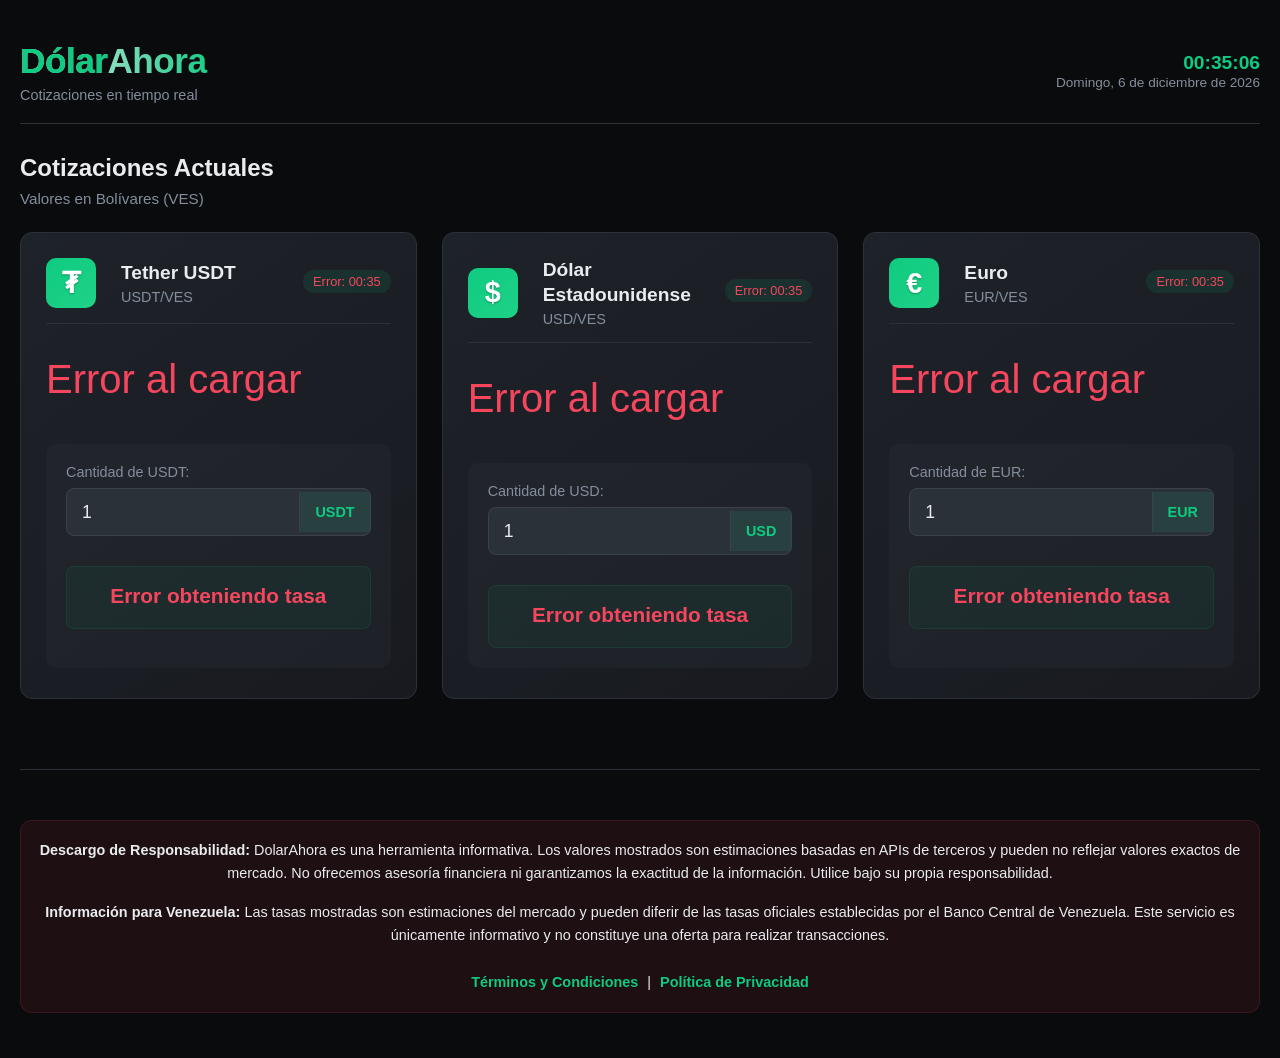
==== index.html @ 1f5fb0c5 "Primer commit" ====
<!DOCTYPE html>
<html lang="es">
<head>
    <meta charset="UTF-8">
    <meta name="viewport" content="width=device-width, initial-scale=1.0">

    <link rel="icon" type="image/x-icon" href="logo.svg">
    <script src="script.js" defer></script>
    <link rel="stylesheet" href="style.css">
    <title>Cotización del Dólar - Euro - USDT</title>
</head>
<body onload="inicializarCotizaciones();">
    <div class="contenedorPrincipal">
        <!-- Encabezado -->
        <header class="encabezadoPrincipal">
            <div class="logo">
                <h1><span class="resaltadoVerde">Dólar</span>Ahora</h1>
                <p class="subtitulo">Cotizaciones en tiempo real</p>
            </div>
            <div class="indicadoresSuperior">
                <div class="indicadorTiempo">
                    <span id="horaActual"></span>
                    <span id="fechaActual"></span>
                </div>
            </div>
        </header>

        <!-- Sección principal -->
        <main class="contenidoPrincipal">
            <section class="seccionCotizaciones">
                <h2 class="tituloSeccion">Cotizaciones Actuales</h2>
                <p class="descripcionSeccion">Valores en Bolívares (VES)</p>
                
                <div class="contenedorTarjetas">
                    <!-- Tarjeta USDT -->
                    <article class="tarjetaMoneda" id="tarjetaUSDT">
                        <div class="encabezadoTarjeta">
                            <div class="contenedorSimbolo">
                                <span class="simboloMoneda">₮</span>
                            </div>
                            <div class="infoMoneda">
                                <h3 class="nombreMoneda">Tether USDT</h3>
                                <p class="codigoMoneda">USDT/VES</p>
                            </div>
                            <div class="estadoActualizacion">
                                <span class="etiquetaActualizado" id="estadoUSDT">Cargando...</span>
                            </div>
                        </div>
                        
                        <div class="cuerpoTarjeta">
                            <div class="valorPrincipal" id="valorUSDT">
                                <span class="textoCarga">Cargando...</span>
                            </div>
                            
                            <!-- Calculadora para USDT -->
                            <div class="calculadoraMoneda">
                                <div class="contenedorInputCalculadora">
                                    <label for="inputUSDT" class="etiquetaCalculadora">Cantidad de USDT:</label>
                                    <div class="grupoInput">
                                        <input type="text" 
                                               id="inputUSDT" 
                                               class="inputCalculadora" 
                                               value="1">
                                        <span class="monedaInput">USDT</span>
                                    </div>
                                </div>
                                
                                <div class="resultadoCalculadora">
                                    <span class="textoResultado" id="resultadoUSDT">Ingrese un valor</span>
                                </div>
                            </div>
                        </div>
                    </article>

                    <!-- Tarjeta Dólar -->
                    <article class="tarjetaMoneda" id="tarjetaDolar">
                        <div class="encabezadoTarjeta">
                            <div class="contenedorSimbolo">
                                <span class="simboloMoneda">$</span>
                            </div>
                            <div class="infoMoneda">
                                <h3 class="nombreMoneda">Dólar Estadounidense</h3>
                                <p class="codigoMoneda">USD/VES</p>
                            </div>
                            <div class="estadoActualizacion">
                                <span class="etiquetaActualizado" id="estadoDolar">Cargando...</span>
                            </div>
                        </div>
                        
                        <div class="cuerpoTarjeta">
                            <div class="valorPrincipal" id="valorDolar">
                                <span class="textoCarga">Cargando...</span>
                            </div>
                            
                            <!-- Calculadora para Dólar -->
                            <div class="calculadoraMoneda">
                                <div class="contenedorInputCalculadora">
                                    <label for="inputDolar" class="etiquetaCalculadora">Cantidad de USD:</label>
                                    <div class="grupoInput">
                                        <input type="text" 
                                               id="inputDolar" 
                                               class="inputCalculadora" 
                                               value="1">
                                        <span class="monedaInput">USD</span>
                                    </div>
                                </div>
                                
                                <div class="resultadoCalculadora">
                                    <span class="textoResultado" id="resultadoDolar">Ingrese un valor</span>
                                </div>
                            </div>
                        </div>
                    </article>

                    <!-- Tarjeta Euro -->
                    <article class="tarjetaMoneda" id="tarjetaEuro">
                        <div class="encabezadoTarjeta">
                            <div class="contenedorSimbolo">
                                <span class="simboloMoneda">€</span>
                            </div>
                            <div class="infoMoneda">
                                <h3 class="nombreMoneda">Euro</h3>
                                <p class="codigoMoneda">EUR/VES</p>
                            </div>
                            <div class="estadoActualizacion">
                                <span class="etiquetaActualizado" id="estadoEuro">Cargando...</span>
                            </div>
                        </div>
                        
                        <div class="cuerpoTarjeta">
                            <div class="valorPrincipal" id="valorEuro">
                                <span class="textoCarga">Cargando...</span>
                            </div>
                            
                            <!-- Calculadora para Euro -->
                            <div class="calculadoraMoneda">
                                <div class="contenedorInputCalculadora">
                                    <label for="inputEuro" class="etiquetaCalculadora">Cantidad de EUR:</label>
                                    <div class="grupoInput">
                                        <input type="text" 
                                               id="inputEuro" 
                                               class="inputCalculadora" 
                                               value="1">
                                        <span class="monedaInput">EUR</span>
                                    </div>
                                </div>
                                
                                <div class="resultadoCalculadora">
                                    <span class="textoResultado" id="resultadoEuro">Ingrese un valor</span>
                                </div>
                            </div>
                        </div>
                    </article>
                </div>
            </section>
        </main>

        <!-- Pie de página -->
        <footer class="piePagina">
            <div class="aviso-legal">
                <p class="texto-aviso">
                    <strong>Descargo de Responsabilidad:</strong> DolarAhora es una herramienta informativa. Los valores mostrados son estimaciones basadas en APIs de terceros y pueden no reflejar valores exactos de mercado. No ofrecemos asesoría financiera ni garantizamos la exactitud de la información. Utilice bajo su propia responsabilidad.
                </p>
                <br>
                <p class="texto-aviso"><strong>Información para Venezuela:</strong> Las tasas mostradas son estimaciones del mercado y pueden diferir de las tasas oficiales establecidas por el Banco Central de Venezuela. Este servicio es únicamente informativo y no constituye una oferta para realizar transacciones.
                <br><br>
                <a href="terminos.html">Términos y Condiciones</a> | 
                <a href="privacidad.html">Política de Privacidad</a></p>
            </div>
        </footer>
    </div>
</body>
</html>
---- style.css ----
/* =================== RESET Y CONFIGURACIÓN BASE =================== */ 
* {
    margin: 0;
    padding: 0;
    box-sizing: border-box;
    font-family: 'Inter', -apple-system, BlinkMacSystemFont, 'Segoe UI', Roboto, Oxygen, Ubuntu, sans-serif;
}

body {
    background-color: #0A0B0D;
    color: #EAECEF;
    min-height: 100vh;
    overflow-x: hidden;
}

.contenedorPrincipal {
    max-width: 1400px;
    margin: 0 auto;
    padding: 20px;
    min-height: 100vh;
    display: flex;
    flex-direction: column;
}

/* =================== CONTENEDORES LEGALES =================== */
.contenedor-legal {
    max-width: 900px;
    margin: 0 auto;
    padding: clamp(30px, 5vw, 40px) clamp(20px, 3vw, 30px);
    display: flex;
    flex-direction: column;
    min-height: 100vh;
}

/* =================== ENCABEZADO =================== */
.encabezadoPrincipal {
    display: flex;
    justify-content: space-between;
    align-items: center;
    padding: 20px 0;
    margin-bottom: 30px;
    border-bottom: 1px solid #2B3139;
    flex-wrap: wrap;
    gap: 15px;
}

.logo {
    min-width: 200px;
}

.logo h1 {
    font-size: clamp(1.8rem, 4vw, 2.2rem);
    font-weight: 700;
    background: linear-gradient(90deg, #EAECEF, #0ECB81);
    -webkit-background-clip: text;
    background-clip: text;
    color: transparent;
    letter-spacing: -0.5px;
    line-height: 1.2;
}

.resaltadoVerde {
    color: #0ECB81 !important;
}

.subtitulo {
    color: #848E9C;
    font-size: clamp(0.8rem, 2vw, 0.9rem);
    margin-top: 5px;
}

.encabezado-legal {
    text-align: center;
    margin-bottom: clamp(40px, 6vw, 50px);
    padding-bottom: 25px;
    border-bottom: 1px solid #2B3139;
}

.encabezado-legal h1 {
    font-size: clamp(2rem, 5vw, 2.8rem);
    font-weight: 700;
    background: linear-gradient(90deg, #EAECEF, #0ECB81);
    -webkit-background-clip: text;
    background-clip: text;
    color: transparent;
    margin-bottom: 15px;
    letter-spacing: -0.5px;
    line-height: 1.2;
}

.subtitulo-legal {
    color: #848E9C;
    font-size: clamp(0.95rem, 2vw, 1.1rem);
    font-weight: 400;
}

.indicadoresSuperior {
    display: flex;
    align-items: center;
    gap: 20px;
    flex-shrink: 0;
}

.indicadorTiempo {
    display: flex;
    flex-direction: column;
    align-items: flex-end;
    font-size: clamp(0.8rem, 2vw, 0.9rem);
    min-width: 150px;
}

#horaActual {
    font-size: clamp(1rem, 3vw, 1.2rem);
    font-weight: 600;
    color: #0ECB81;
    white-space: nowrap;
}

#fechaActual {
    color: #848E9C;
    font-size: clamp(0.75rem, 2vw, 0.85rem);
    text-align: right;
    line-height: 1.3;
}

/* =================== SECCIÓN PRINCIPAL =================== */
.contenidoPrincipal {
    margin-bottom: 40px;
    flex: 1;
}

.tituloSeccion {
    font-size: clamp(1.3rem, 4vw, 1.5rem);
    font-weight: 600;
    margin-bottom: 8px;
    color: #EAECEF;
}

.descripcionSeccion {
    color: #848E9C;
    font-size: clamp(0.85rem, 2vw, 0.95rem);
    margin-bottom: 25px;
}

/* =================== SECCIONES LEGALES =================== */
.seccion-legal {
    background: linear-gradient(145deg, #1E2329, #181A20);
    border: 1px solid #2B3139;
    border-radius: 12px;
    padding: clamp(25px, 4vw, 32px);
    margin-bottom: clamp(20px, 3vw, 25px);
    transition: all 0.3s ease;
    animation: desvanecerEntrada 0.5s ease-out;
}

.seccion-legal:hover {
    border-color: #3C424A;
    transform: translateY(-3px);
    box-shadow: 0 12px 30px rgba(14, 203, 129, 0.15);
}

.titulo-seccion {
    color: #0ECB81;
    font-size: clamp(1.3rem, 3vw, 1.5rem);
    margin-bottom: clamp(18px, 3vw, 22px);
    font-weight: 600;
    display: flex;
    align-items: center;
    gap: 12px;
}

.titulo-seccion::before {
    content: "•";
    color: #0ECB81;
    font-size: 2.2rem;
    line-height: 1;
}

.contenido-seccion {
    color: #EAECEF;
    font-size: clamp(0.95rem, 2vw, 1.05rem);
}

.contenido-seccion p {
    margin-bottom: clamp(14px, 2vw, 18px);
    line-height: 1.7;
}

.contenido-seccion ul {
    margin-left: 24px;
    margin-bottom: clamp(16px, 2vw, 20px);
}

.contenido-seccion li {
    margin-bottom: clamp(7px, 1vw, 9px);
    line-height: 1.6;
    padding-left: 5px;
}

/* =================== BLOQUES DESTACADOS LEGALES =================== */
.bloque-destacado {
    padding: clamp(18px, 3vw, 22px);
    border-radius: 10px;
    margin: clamp(20px, 3vw, 25px) 0;
    border-left: 4px solid;
    transition: all 0.3s ease;
}

.bloque-destacado:hover {
    transform: translateX(5px);
}

.bloque-advertencia {
    background-color: rgba(246, 70, 93, 0.1);
    border-left-color: #F6465D;
}

.bloque-informativo {
    background-color: rgba(14, 203, 129, 0.1);
    border-left-color: #0ECB81;
}

.bloque-destacado strong {
    display: block;
    margin-bottom: 10px;
    font-size: clamp(1rem, 2vw, 1.1rem);
    color: #EAECEF;
}

/* =================== TARJETAS DE MONEDAS =================== */
.contenedorTarjetas {
    display: grid;
    grid-template-columns: repeat(auto-fill, minmax(min(100%, 380px), 1fr));
    gap: 25px;
}

.tarjetaMoneda {
    background: linear-gradient(145deg, #1E2329, #181A20);
    border-radius: 12px;
    border: 1px solid #2B3139;
    overflow: hidden;
    transition: all 0.3s ease;
    padding: clamp(20px, 4vw, 25px);
    display: flex;
    flex-direction: column;
    min-height: 380px;
}

.tarjetaMoneda:hover {
    border-color: #3C424A;
    transform: translateY(-2px);
    box-shadow: 0 8px 25px rgba(14, 203, 129, 0.1);
}

/* ENCABEZADO DE TARJETA */
.encabezadoTarjeta {
    display: flex;
    align-items: center;
    margin-bottom: 25px;
    padding-bottom: 15px;
    border-bottom: 1px solid #2B3139;
    flex-wrap: wrap;
    gap: 10px;
}

.contenedorSimbolo {
    width: clamp(45px, 10vw, 50px);
    height: clamp(45px, 10vw, 50px);
    min-width: 45px;
    min-height: 45px;
    background: linear-gradient(135deg, #0ECB81, #1FD286);
    border-radius: 10px;
    display: flex;
    align-items: center;
    justify-content: center;
    margin-right: 15px;
    flex-shrink: 0;
}

.simboloMoneda {
    font-size: clamp(1.5rem, 4vw, 1.8rem);
    font-weight: 700;
    color: #FFFFFF;
    font-family: 'Arial', sans-serif;
    text-shadow: 0 1px 2px rgba(0, 0, 0, 0.3);
}

.infoMoneda {
    flex: 1;
    min-width: 150px;
}

.nombreMoneda {
    font-size: clamp(1.1rem, 3vw, 1.2rem);
    font-weight: 600;
    color: #EAECEF;
    margin-bottom: 3px;
    line-height: 1.3;
}

.codigoMoneda {
    font-size: clamp(0.8rem, 2vw, 0.9rem);
    color: #848E9C;
}

.estadoActualizacion {
    margin-left: 10px;
    flex-shrink: 0;
}

.etiquetaActualizado {
    background-color: rgba(14, 203, 129, 0.1);
    color: #0ECB81;
    padding: clamp(3px, 1vw, 4px) clamp(8px, 2vw, 10px);
    border-radius: 20px;
    font-size: clamp(0.75rem, 2vw, 0.8rem);
    font-weight: 500;
    white-space: nowrap;
    display: inline-block;
    max-width: 100%;
    overflow: hidden;
    text-overflow: ellipsis;
}

/* CUERPO DE LA TARJETA */
.cuerpoTarjeta {
    margin-bottom: 5px;
    flex: 1;
    display: flex;
    flex-direction: column;
}

.valorPrincipal {
    font-size: clamp(2rem, 5vw, 2.5rem);
    font-weight: 700;
    color: #EAECEF;
    margin-bottom: 20px;
    min-height: 60px;
    display: flex;
    align-items: center;
    line-height: 1.2;
}

.textoCarga {
    color: #848E9C;
    font-size: clamp(1.3rem, 4vw, 1.5rem);
    font-weight: 400;
}

/* =================== CALCULADORA =================== */
.calculadoraMoneda {
    background-color: rgba(43, 49, 57, 0.3);
    border-radius: 10px;
    padding: clamp(15px, 3vw, 20px);
    margin-top: 15px;
    flex: 1;
    display: flex;
    flex-direction: column;
}

.contenedorInputCalculadora {
    margin-bottom: 15px;
}

.etiquetaCalculadora {
    display: block;
    color: #848E9C;
    font-size: clamp(0.8rem, 2vw, 0.9rem);
    margin-bottom: 8px;
    font-weight: 500;
}

.grupoInput {
    display: flex;
    align-items: center;
    background-color: #2B3139;
    border: 1px solid #3C424A;
    border-radius: 8px;
    overflow: hidden;
    transition: border-color 0.3s ease;
    min-height: 48px;
}

.grupoInput:focus-within {
    border-color: #0ECB81;
}

.inputCalculadora {
    flex: 1;
    background: transparent;
    border: none;
    color: #EAECEF;
    font-size: clamp(1rem, 3vw, 1.1rem);
    font-weight: 500;
    padding: 12px 15px;
    outline: none;
    min-width: 0;
    width: 100%;
}

.inputCalculadora::-webkit-inner-spin-button,
.inputCalculadora::-webkit-outer-spin-button {
    -webkit-appearance: none;
    margin: 0;
}

.monedaInput {
    background-color: rgba(14, 203, 129, 0.1);
    color: #0ECB81;
    padding: clamp(10px, 2vw, 12px) clamp(12px, 2vw, 15px);
    font-size: clamp(0.8rem, 2vw, 0.9rem);
    font-weight: 600;
    border-left: 1px solid #3C424A;
    white-space: nowrap;
    min-width: 50px;
    text-align: center;
    flex-shrink: 0;
}

.resultadoCalculadora {
    margin-top: 15px;
    padding: clamp(12px, 3vw, 15px);
    background-color: rgba(14, 203, 129, 0.05);
    border-radius: 8px;
    border: 1px solid rgba(14, 203, 129, 0.1);
    flex-shrink: 0;
}

.textoResultado {
    font-size: clamp(1.1rem, 4vw, 1.3rem);
    font-weight: 600;
    color: #0ECB81;
    display: block;
    text-align: center;
    line-height: 1.3;
}

.resultadoVerde {
    color: #0ECB81;
    font-weight: 700;
}

/* =================== MEJORAS PARA INPUTS =================== */
.grupoInput:focus-within {
    border-color: #0ECB81;
    box-shadow: 0 0 0 2px rgba(14, 203, 129, 0.2);
}

.inputCalculadora {
    user-select: text;
    -webkit-user-select: text;
    -moz-user-select: text;
    -ms-user-select: text;
}

.inputCalculadora[data-valor-temporal="vacio"] {
    color: #848E9C;
}

.textoError {
    color: #F6465D;
    font-weight: 500;
}

.textoResultado {
    transition: all 0.3s ease;
    min-height: 1.5em;
}

/* =================== BOTONES Y ENLACES LEGALES =================== */
.contenedor-boton {
    text-align: center;
    margin-top: clamp(35px, 5vw, 45px);
    padding-top: 20px;
    border-top: 1px solid #2B3139;
}

.boton-volver {
    display: inline-flex;
    align-items: center;
    gap: clamp(10px, 2vw, 12px);
    background: linear-gradient(135deg, rgba(14, 203, 129, 0.15), rgba(14, 203, 129, 0.1));
    color: #0ECB81;
    padding: clamp(14px, 2vw, 16px) clamp(25px, 4vw, 32px);
    border-radius: 12px;
    text-decoration: none;
    font-weight: 600;
    border: 1px solid rgba(14, 203, 129, 0.25);
    transition: all 0.3s ease;
    font-size: clamp(0.95rem, 2vw, 1.05rem);
    white-space: nowrap;
}

.boton-volver:hover {
    background: linear-gradient(135deg, rgba(14, 203, 129, 0.25), rgba(14, 203, 129, 0.2));
    border-color: rgba(14, 203, 129, 0.4);
    transform: translateY(-3px);
    box-shadow: 0 8px 20px rgba(14, 203, 129, 0.2);
}

/* =================== AVISO LEGAL (FOOTER) =================== */
.aviso-legal {
    background-color: rgba(246, 70, 93, 0.08);
    border: 1px solid rgba(246, 70, 93, 0.15);
    border-radius: 12px;
    padding: clamp(15px, 3vw, 18px);
    margin-top: 25px;
    font-size: 0.9rem;
    transition: all 0.3s ease;
}

.aviso-legal:hover {
    border-color: rgba(246, 70, 93, 0.25);
    transform: translateY(-2px);
}

.texto-aviso {
    color: #EAECEF;
    line-height: 1.6;
    text-align: center;
}

.texto-aviso a {
    color: #0ECB81;
    text-decoration: none;
    font-weight: 600;
    transition: all 0.3s ease;
    padding: 0 5px;
}

.texto-aviso a:hover {
    text-decoration: underline;
    color: #1FD286;
}

/* =================== PIE DE PÁGINA =================== */
.piePagina {
    padding: 25px 0;
    border-top: 1px solid #2B3139;
    margin-top: 30px;
    flex-shrink: 0;
}

.contenedorPie {
    display: flex;
    justify-content: space-between;
    align-items: center;
    flex-wrap: wrap;
    gap: 15px;
}

.textoPie {
    color: #848E9C;
    font-size: clamp(0.75rem, 2vw, 0.85rem);
    line-height: 1.4;
}

/* =================== RESPONSIVE ESPECÍFICO =================== */
@media (max-width: 768px) {
    .encabezadoPrincipal {
        flex-direction: column;
        align-items: stretch;
        text-align: center;
        gap: 15px;
    }
    
    .logo {
        min-width: auto;
        text-align: center;
    }
    
    .indicadoresSuperior {
        justify-content: center;
        width: 100%;
    }
    
    .indicadorTiempo {
        align-items: center;
        min-width: auto;
    }
    
    #fechaActual {
        text-align: center;
    }
    
    .encabezadoTarjeta {
        justify-content: space-between;
        gap: 10px;
    }
    
    .contenedorSimbolo {
        margin-right: 10px;
    }
    
    .estadoActualizacion {
        margin-left: 0;
        width: 100%;
        text-align: center;
        margin-top: 10px;
    }
    
    /* Responsive Legal */
    .contenedor-legal {
        padding: 25px 18px;
    }
    
    .encabezado-legal {
        margin-bottom: 35px;
    }
    
    .seccion-legal {
        padding: 22px;
        margin-bottom: 20px;
    }
    
    .titulo-seccion {
        font-size: 1.35rem;
        margin-bottom: 18px;
    }
    
    .boton-volver {
        width: 100%;
        justify-content: center;
        padding: 16px;
    }
    
    .aviso-legal {
        padding: 16px;
        font-size: 0.85rem;
    }
}

@media (max-width: 480px) {
    .contenedorPrincipal {
        padding: 15px;
    }
    
    .tarjetaMoneda {
        min-height: 350px;
    }
    
    .encabezadoTarjeta {
        flex-direction: column;
        align-items: flex-start;
        gap: 15px;
    }
    
    .contenedorSimbolo {
        align-self: center;
        margin-right: 0;
    }
    
    .infoMoneda {
        min-width: auto;
        width: 100%;
        text-align: center;
    }
    
    .estadoActualizacion {
        width: 100%;
        text-align: center;
    }
    
    .grupoInput {
        flex-direction: column;
        align-items: stretch;
        border-radius: 8px;
        overflow: visible;
    }
    
    .inputCalculadora {
        border-bottom: 1px solid #3C424A;
        border-radius: 8px 8px 0 0;
    }
    
    .monedaInput {
        border-left: none;
        border-top: 1px solid #3C424A;
        border-radius: 0 0 8px 8px;
        padding: 10px;
        min-width: auto;
    }
    
    .contenedorPie {
        flex-direction: column;
        text-align: center;
        gap: 10px;
    }
    
    /* Responsive Legal Mobile */
    .contenedor-legal {
        padding: 20px 15px;
    }
    
    .encabezado-legal h1 {
        font-size: 2.2rem;
    }
    
    .seccion-legal {
        padding: 20px 18px;
    }
    
    .titulo-seccion {
        font-size: 1.25rem;
        gap: 8px;
    }
    
    .titulo-seccion::before {
        font-size: 1.8rem;
    }
    
    .contenido-seccion {
        font-size: 1rem;
    }
    
    .bloque-destacado {
        padding: 18px 16px;
    }
}

@media (max-width: 360px) {
    .contenedorPrincipal {
        padding: 10px;
    }
    
    .tarjetaMoneda {
        padding: 15px;
    }
    
    .valorPrincipal {
        font-size: 1.8rem;
    }
    
    .simboloMoneda {
        font-size: 1.4rem;
    }
}

/* =================== ANIMACIONES =================== */
@keyframes parpadeoVerde {
    0%, 100% { opacity: 1; }
    50% { opacity: 0.7; }
}

.actualizando {
    animation: parpadeoVerde 1.5s infinite;
}

@keyframes desvanecerEntrada {
    from { opacity: 0; transform: translateY(10px); }
    to { opacity: 1; transform: translateY(0); }
}

.tarjetaMoneda {
    animation: desvanecerEntrada 0.5s ease-out;
}

@keyframes resaltarActualizacion {
    0% { background-color: rgba(14, 203, 129, 0.1); }
    50% { background-color: rgba(14, 203, 129, 0.3); }
    100% { background-color: rgba(14, 203, 129, 0.1); }
}

.resaltar {
    animation: resaltarActualizacion 1s ease;
}

@keyframes brilloSuave {
    0%, 100% { 
        box-shadow: 0 8px 25px rgba(14, 203, 129, 0.1);
    }
    50% { 
        box-shadow: 0 12px 30px rgba(14, 203, 129, 0.15);
    }
}

.seccion-legal:hover {
    animation: brilloSuave 2s infinite;
}

/* Animación escalonada para secciones legales */
.seccion-legal:nth-child(1) { animation-delay: 0.1s; }
.seccion-legal:nth-child(2) { animation-delay: 0.2s; }
.seccion-legal:nth-child(3) { animation-delay: 0.3s; }
.seccion-legal:nth-child(4) { animation-delay: 0.4s; }
.seccion-legal:nth-child(5) { animation-delay: 0.5s; }
.seccion-legal:nth-child(6) { animation-delay: 0.6s; }
.seccion-legal:nth-child(7) { animation-delay: 0.7s; }
.seccion-legal:nth-child(8) { animation-delay: 0.8s; }
.seccion-legal:nth-child(9) { animation-delay: 0.9s; }
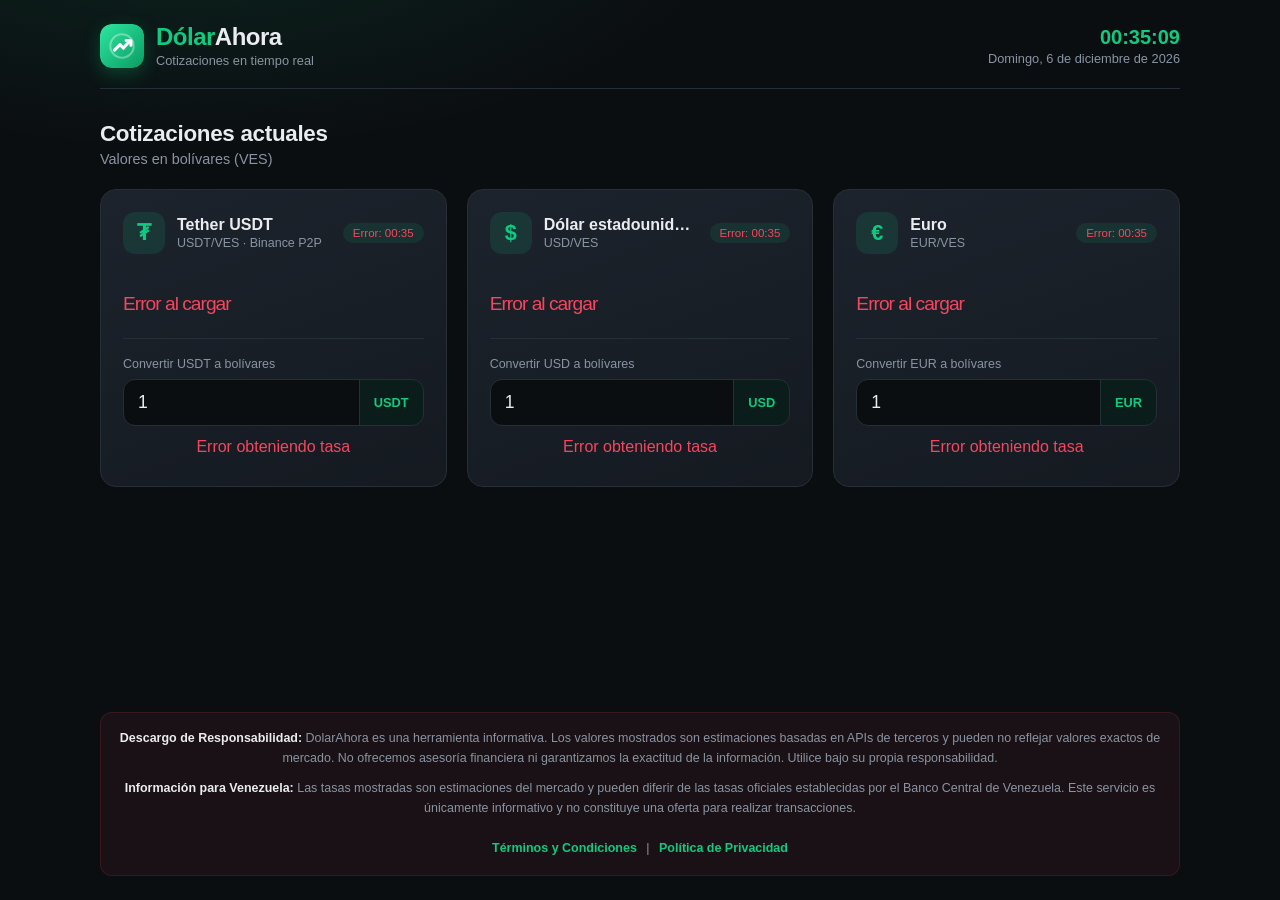
==== commit af0d190b: "Proxy serverless para USDT, rediseño de UI y nuevo logo Co-Authored-By: Claude Sonnet 5.5 <noreply@a" ====
--- a/index.html
+++ b/index.html
@@ -4,155 +4,89 @@
     <meta charset="UTF-8">
     <meta name="viewport" content="width=device-width, initial-scale=1.0">
 
-    <link rel="icon" type="image/x-icon" href="logo.svg">
+    <link rel="icon" type="image/svg+xml" href="logo.svg">
     <script src="script.js" defer></script>
     <link rel="stylesheet" href="style.css">
     <title>Cotización del Dólar - Euro - USDT</title>
 </head>
 <body onload="inicializarCotizaciones();">
     <div class="contenedorPrincipal">
-        <!-- Encabezado -->
         <header class="encabezadoPrincipal">
-            <div class="logo">
-                <h1><span class="resaltadoVerde">Dólar</span>Ahora</h1>
-                <p class="subtitulo">Cotizaciones en tiempo real</p>
-            </div>
-            <div class="indicadoresSuperior">
-                <div class="indicadorTiempo">
-                    <span id="horaActual"></span>
-                    <span id="fechaActual"></span>
+            <a class="logo" href="/">
+                <img src="logo.svg" alt="" width="44" height="44">
+                <div>
+                    <h1><span class="resaltadoVerde">Dólar</span>Ahora</h1>
+                    <p class="subtitulo">Cotizaciones en tiempo real</p>
                 </div>
+            </a>
+            <div class="indicadorTiempo">
+                <span id="horaActual"></span>
+                <span id="fechaActual"></span>
             </div>
         </header>
 
-        <!-- Sección principal -->
         <main class="contenidoPrincipal">
-            <section class="seccionCotizaciones">
-                <h2 class="tituloSeccion">Cotizaciones Actuales</h2>
-                <p class="descripcionSeccion">Valores en Bolívares (VES)</p>
-                
-                <div class="contenedorTarjetas">
-                    <!-- Tarjeta USDT -->
-                    <article class="tarjetaMoneda" id="tarjetaUSDT">
-                        <div class="encabezadoTarjeta">
-                            <div class="contenedorSimbolo">
-                                <span class="simboloMoneda">₮</span>
-                            </div>
-                            <div class="infoMoneda">
-                                <h3 class="nombreMoneda">Tether USDT</h3>
-                                <p class="codigoMoneda">USDT/VES</p>
-                            </div>
-                            <div class="estadoActualizacion">
-                                <span class="etiquetaActualizado" id="estadoUSDT">Cargando...</span>
-                            </div>
+            <h2 class="tituloSeccion">Cotizaciones actuales</h2>
+            <p class="descripcionSeccion">Valores en bolívares (VES)</p>
+            <div class="contenedorTarjetas">
+                <article class="tarjetaMoneda" id="tarjetaUSDT">
+                    <div class="encabezadoTarjeta">
+                        <span class="simboloMoneda">₮</span>
+                        <div class="infoMoneda">
+                            <h3 class="nombreMoneda">Tether USDT</h3>
+                            <p class="codigoMoneda">USDT/VES · Binance P2P</p>
                         </div>
-                        
-                        <div class="cuerpoTarjeta">
-                            <div class="valorPrincipal" id="valorUSDT">
-                                <span class="textoCarga">Cargando...</span>
-                            </div>
-                            
-                            <!-- Calculadora para USDT -->
-                            <div class="calculadoraMoneda">
-                                <div class="contenedorInputCalculadora">
-                                    <label for="inputUSDT" class="etiquetaCalculadora">Cantidad de USDT:</label>
-                                    <div class="grupoInput">
-                                        <input type="text" 
-                                               id="inputUSDT" 
-                                               class="inputCalculadora" 
-                                               value="1">
-                                        <span class="monedaInput">USDT</span>
-                                    </div>
-                                </div>
-                                
-                                <div class="resultadoCalculadora">
-                                    <span class="textoResultado" id="resultadoUSDT">Ingrese un valor</span>
-                                </div>
-                            </div>
+                        <span class="etiquetaActualizado" id="estadoUSDT">Cargando...</span>
+                    </div>
+                    <div class="valorPrincipal" id="valorUSDT"><span class="textoCarga">Cargando...</span></div>
+                    <div class="calculadoraMoneda">
+                        <label for="inputUSDT" class="etiquetaCalculadora">Convertir USDT a bolívares</label>
+                        <div class="grupoInput">
+                            <input type="text" id="inputUSDT" class="inputCalculadora" value="1" data-valor-temporal="valido" inputmode="decimal" autocomplete="off">
+                            <span class="monedaInput">USDT</span>
                         </div>
-                    </article>
-
-                    <!-- Tarjeta Dólar -->
-                    <article class="tarjetaMoneda" id="tarjetaDolar">
-                        <div class="encabezadoTarjeta">
-                            <div class="contenedorSimbolo">
-                                <span class="simboloMoneda">$</span>
-                            </div>
-                            <div class="infoMoneda">
-                                <h3 class="nombreMoneda">Dólar Estadounidense</h3>
-                                <p class="codigoMoneda">USD/VES</p>
-                            </div>
-                            <div class="estadoActualizacion">
-                                <span class="etiquetaActualizado" id="estadoDolar">Cargando...</span>
-                            </div>
+                        <p class="textoResultado" id="resultadoUSDT">Ingrese un valor</p>
+                    </div>
+                </article>
+                <article class="tarjetaMoneda" id="tarjetaDolar">
+                    <div class="encabezadoTarjeta">
+                        <span class="simboloMoneda">$</span>
+                        <div class="infoMoneda">
+                            <h3 class="nombreMoneda">Dólar estadounidense</h3>
+                            <p class="codigoMoneda">USD/VES</p>
                         </div>
-                        
-                        <div class="cuerpoTarjeta">
-                            <div class="valorPrincipal" id="valorDolar">
-                                <span class="textoCarga">Cargando...</span>
-                            </div>
-                            
-                            <!-- Calculadora para Dólar -->
-                            <div class="calculadoraMoneda">
-                                <div class="contenedorInputCalculadora">
-                                    <label for="inputDolar" class="etiquetaCalculadora">Cantidad de USD:</label>
-                                    <div class="grupoInput">
-                                        <input type="text" 
-                                               id="inputDolar" 
-                                               class="inputCalculadora" 
-                                               value="1">
-                                        <span class="monedaInput">USD</span>
-                                    </div>
-                                </div>
-                                
-                                <div class="resultadoCalculadora">
-                                    <span class="textoResultado" id="resultadoDolar">Ingrese un valor</span>
-                                </div>
-                            </div>
+                        <span class="etiquetaActualizado" id="estadoDolar">Cargando...</span>
+                    </div>
+                    <div class="valorPrincipal" id="valorDolar"><span class="textoCarga">Cargando...</span></div>
+                    <div class="calculadoraMoneda">
+                        <label for="inputDolar" class="etiquetaCalculadora">Convertir USD a bolívares</label>
+                        <div class="grupoInput">
+                            <input type="text" id="inputDolar" class="inputCalculadora" value="1" data-valor-temporal="valido" inputmode="decimal" autocomplete="off">
+                            <span class="monedaInput">USD</span>
                         </div>
-                    </article>
-
-                    <!-- Tarjeta Euro -->
-                    <article class="tarjetaMoneda" id="tarjetaEuro">
-                        <div class="encabezadoTarjeta">
-                            <div class="contenedorSimbolo">
-                                <span class="simboloMoneda">€</span>
-                            </div>
-                            <div class="infoMoneda">
-                                <h3 class="nombreMoneda">Euro</h3>
-                                <p class="codigoMoneda">EUR/VES</p>
-                            </div>
-                            <div class="estadoActualizacion">
-                                <span class="etiquetaActualizado" id="estadoEuro">Cargando...</span>
-                            </div>
+                        <p class="textoResultado" id="resultadoDolar">Ingrese un valor</p>
+                    </div>
+                </article>
+                <article class="tarjetaMoneda" id="tarjetaEuro">
+                    <div class="encabezadoTarjeta">
+                        <span class="simboloMoneda">€</span>
+                        <div class="infoMoneda">
+                            <h3 class="nombreMoneda">Euro</h3>
+                            <p class="codigoMoneda">EUR/VES</p>
                         </div>
-                        
-                        <div class="cuerpoTarjeta">
-                            <div class="valorPrincipal" id="valorEuro">
-                                <span class="textoCarga">Cargando...</span>
-                            </div>
-                            
-                            <!-- Calculadora para Euro -->
-                            <div class="calculadoraMoneda">
-                                <div class="contenedorInputCalculadora">
-                                    <label for="inputEuro" class="etiquetaCalculadora">Cantidad de EUR:</label>
-                                    <div class="grupoInput">
-                                        <input type="text" 
-                                               id="inputEuro" 
-                                               class="inputCalculadora" 
-                                               value="1">
-                                        <span class="monedaInput">EUR</span>
-                                    </div>
-                                </div>
-                                
-                                <div class="resultadoCalculadora">
-                                    <span class="textoResultado" id="resultadoEuro">Ingrese un valor</span>
-                                </div>
-                            </div>
+                        <span class="etiquetaActualizado" id="estadoEuro">Cargando...</span>
+                    </div>
+                    <div class="valorPrincipal" id="valorEuro"><span class="textoCarga">Cargando...</span></div>
+                    <div class="calculadoraMoneda">
+                        <label for="inputEuro" class="etiquetaCalculadora">Convertir EUR a bolívares</label>
+                        <div class="grupoInput">
+                            <input type="text" id="inputEuro" class="inputCalculadora" value="1" data-valor-temporal="valido" inputmode="decimal" autocomplete="off">
+                            <span class="monedaInput">EUR</span>
                         </div>
-                    </article>
-                </div>
-            </section>
+                        <p class="textoResultado" id="resultadoEuro">Ingrese un valor</p>
+                    </div>
+                </article>
+            </div>
         </main>
 
         <!-- Pie de página -->
@@ -161,7 +95,6 @@
                 <p class="texto-aviso">
                     <strong>Descargo de Responsabilidad:</strong> DolarAhora es una herramienta informativa. Los valores mostrados son estimaciones basadas en APIs de terceros y pueden no reflejar valores exactos de mercado. No ofrecemos asesoría financiera ni garantizamos la exactitud de la información. Utilice bajo su propia responsabilidad.
                 </p>
-                <br>
                 <p class="texto-aviso"><strong>Información para Venezuela:</strong> Las tasas mostradas son estimaciones del mercado y pueden diferir de las tasas oficiales establecidas por el Banco Central de Venezuela. Este servicio es únicamente informativo y no constituye una oferta para realizar transacciones.
                 <br><br>
                 <a href="terminos.html">Términos y Condiciones</a> | 
--- a/style.css
+++ b/style.css
@@ -1,790 +1,455 @@
-/* =================== RESET Y CONFIGURACIÓN BASE =================== */ 
+:root {
+    --fondo: #0B0E11;
+    --superficie: #151A21;
+    --superficie-2: #1C232C;
+    --borde: #262E38;
+    --texto: #EAECEF;
+    --texto-suave: #8A94A3;
+    --verde: #0ECB81;
+    --rojo: #F6465D;
+    --radio: 16px;
+}
+
 * {
     margin: 0;
     padding: 0;
     box-sizing: border-box;
-    font-family: 'Inter', -apple-system, BlinkMacSystemFont, 'Segoe UI', Roboto, Oxygen, Ubuntu, sans-serif;
+    font-family: 'Inter', -apple-system, BlinkMacSystemFont, 'Segoe UI', Roboto, sans-serif;
 }
 
 body {
-    background-color: #0A0B0D;
-    color: #EAECEF;
+    background:
+        radial-gradient(900px 400px at 15% -10%, rgba(14, 203, 129, 0.12), transparent 60%),
+        var(--fondo);
+    color: var(--texto);
     min-height: 100vh;
     overflow-x: hidden;
 }
 
 .contenedorPrincipal {
-    max-width: 1400px;
+    max-width: 1120px;
     margin: 0 auto;
-    padding: 20px;
+    padding: 24px 20px;
     min-height: 100vh;
     display: flex;
     flex-direction: column;
 }
 
-/* =================== CONTENEDORES LEGALES =================== */
+/* =================== ENCABEZADO =================== */
+.encabezadoPrincipal {
+    display: flex;
+    justify-content: space-between;
+    align-items: center;
+    gap: 16px;
+    padding-bottom: 20px;
+    margin-bottom: 32px;
+    border-bottom: 1px solid var(--borde);
+}
+
+.logo {
+    display: flex;
+    align-items: center;
+    gap: 12px;
+    text-decoration: none;
+    color: inherit;
+}
+
+.logo img {
+    border-radius: 12px;
+    box-shadow: 0 6px 18px rgba(14, 203, 129, 0.25);
+}
+
+.logo h1 {
+    font-size: 1.5rem;
+    font-weight: 700;
+    letter-spacing: -0.5px;
+    line-height: 1.1;
+}
+
+.resaltadoVerde { color: var(--verde); }
+
+.subtitulo {
+    color: var(--texto-suave);
+    font-size: 0.8rem;
+    margin-top: 3px;
+}
+
+.indicadorTiempo {
+    display: flex;
+    flex-direction: column;
+    align-items: flex-end;
+    gap: 2px;
+}
+
+#horaActual {
+    font-size: 1.25rem;
+    font-weight: 600;
+    font-variant-numeric: tabular-nums;
+    color: var(--verde);
+}
+
+#fechaActual {
+    color: var(--texto-suave);
+    font-size: 0.8rem;
+}
+
+/* =================== SECCIÓN PRINCIPAL =================== */
+.contenidoPrincipal { flex: 1; }
+
+.tituloSeccion {
+    font-size: 1.4rem;
+    font-weight: 700;
+    letter-spacing: -0.3px;
+}
+
+.descripcionSeccion {
+    color: var(--texto-suave);
+    font-size: 0.9rem;
+    margin: 4px 0 22px;
+}
+
+.contenedorTarjetas {
+    display: grid;
+    grid-template-columns: repeat(auto-fit, minmax(min(100%, 320px), 1fr));
+    gap: 20px;
+}
+
+.tarjetaMoneda {
+    background: linear-gradient(160deg, var(--superficie-2), var(--superficie));
+    border: 1px solid var(--borde);
+    border-radius: var(--radio);
+    padding: 22px;
+    display: flex;
+    flex-direction: column;
+    gap: 18px;
+    transition: border-color 0.2s, transform 0.2s;
+    animation: desvanecerEntrada 0.4s ease-out both;
+}
+
+.tarjetaMoneda:nth-child(2) { animation-delay: 0.07s; }
+.tarjetaMoneda:nth-child(3) { animation-delay: 0.14s; }
+
+.tarjetaMoneda:hover {
+    border-color: rgba(14, 203, 129, 0.45);
+    transform: translateY(-2px);
+}
+
+.encabezadoTarjeta {
+    display: flex;
+    align-items: center;
+    gap: 12px;
+}
+
+.simboloMoneda {
+    width: 42px;
+    height: 42px;
+    flex-shrink: 0;
+    display: grid;
+    place-items: center;
+    font-size: 1.35rem;
+    font-weight: 700;
+    color: var(--verde);
+    background: rgba(14, 203, 129, 0.12);
+    border-radius: 12px;
+}
+
+.infoMoneda { flex: 1; min-width: 0; }
+
+.nombreMoneda {
+    font-size: 1rem;
+    font-weight: 600;
+    white-space: nowrap;
+    overflow: hidden;
+    text-overflow: ellipsis;
+}
+
+.codigoMoneda {
+    font-size: 0.78rem;
+    color: var(--texto-suave);
+    margin-top: 2px;
+}
+
+.etiquetaActualizado {
+    background: rgba(14, 203, 129, 0.1);
+    color: var(--verde);
+    padding: 4px 10px;
+    border-radius: 999px;
+    font-size: 0.72rem;
+    font-weight: 500;
+    white-space: nowrap;
+}
+
+.valorPrincipal {
+    font-size: clamp(2.2rem, 5vw, 2.7rem);
+    font-weight: 700;
+    letter-spacing: -1px;
+    font-variant-numeric: tabular-nums;
+    line-height: 1.1;
+}
+
+.valorMoneda {
+    font-size: 1rem;
+    font-weight: 500;
+    color: var(--texto-suave);
+    letter-spacing: 0;
+}
+
+.textoCarga {
+    color: var(--texto-suave);
+    font-size: 1.3rem;
+    font-weight: 400;
+}
+
+.textoError {
+    color: var(--rojo);
+    font-size: 1.2rem;
+    font-weight: 500;
+}
+
+/* =================== CALCULADORA =================== */
+.calculadoraMoneda {
+    margin-top: auto;
+    padding-top: 18px;
+    border-top: 1px solid var(--borde);
+}
+
+.etiquetaCalculadora {
+    display: block;
+    color: var(--texto-suave);
+    font-size: 0.78rem;
+    margin-bottom: 8px;
+}
+
+.grupoInput {
+    display: flex;
+    align-items: stretch;
+    background: var(--fondo);
+    border: 1px solid var(--borde);
+    border-radius: 12px;
+    overflow: hidden;
+    transition: border-color 0.2s, box-shadow 0.2s;
+}
+
+.grupoInput:focus-within {
+    border-color: var(--verde);
+    box-shadow: 0 0 0 3px rgba(14, 203, 129, 0.18);
+}
+
+.inputCalculadora {
+    flex: 1;
+    min-width: 0;
+    background: transparent;
+    border: none;
+    outline: none;
+    color: var(--texto);
+    font-size: 1.1rem;
+    font-weight: 500;
+    padding: 12px 14px;
+}
+
+.inputCalculadora[data-valor-temporal="vacio"] { color: var(--texto-suave); }
+
+.monedaInput {
+    display: grid;
+    place-items: center;
+    padding: 0 14px;
+    font-size: 0.8rem;
+    font-weight: 600;
+    color: var(--verde);
+    background: rgba(14, 203, 129, 0.08);
+    border-left: 1px solid var(--borde);
+}
+
+.textoResultado {
+    margin-top: 12px;
+    min-height: 1.6em;
+    font-size: 1rem;
+    color: var(--texto-suave);
+    text-align: center;
+}
+
+.resultadoVerde {
+    color: var(--verde);
+    font-weight: 700;
+}
+
+/* =================== PIE =================== */
+.piePagina { margin-top: 36px; }
+
+.aviso-legal {
+    background: rgba(246, 70, 93, 0.06);
+    border: 1px solid rgba(246, 70, 93, 0.14);
+    border-radius: 12px;
+    padding: 16px 18px;
+    display: grid;
+    gap: 10px;
+}
+
+.texto-aviso {
+    color: var(--texto-suave);
+    font-size: 0.78rem;
+    line-height: 1.6;
+    text-align: center;
+}
+
+.texto-aviso strong { color: var(--texto); }
+
+.texto-aviso a {
+    color: var(--verde);
+    text-decoration: none;
+    font-weight: 600;
+    padding: 0 6px;
+}
+
+.texto-aviso a:hover { text-decoration: underline; }
+
+/* =================== PÁGINAS LEGALES =================== */
 .contenedor-legal {
-    max-width: 900px;
+    max-width: 860px;
     margin: 0 auto;
-    padding: clamp(30px, 5vw, 40px) clamp(20px, 3vw, 30px);
+    padding: clamp(28px, 5vw, 44px) clamp(16px, 3vw, 28px);
     display: flex;
     flex-direction: column;
     min-height: 100vh;
 }
 
-/* =================== ENCABEZADO =================== */
-.encabezadoPrincipal {
-    display: flex;
-    justify-content: space-between;
-    align-items: center;
-    padding: 20px 0;
-    margin-bottom: 30px;
-    border-bottom: 1px solid #2B3139;
-    flex-wrap: wrap;
-    gap: 15px;
-}
-
-.logo {
-    min-width: 200px;
-}
-
-.logo h1 {
-    font-size: clamp(1.8rem, 4vw, 2.2rem);
-    font-weight: 700;
-    background: linear-gradient(90deg, #EAECEF, #0ECB81);
-    -webkit-background-clip: text;
-    background-clip: text;
-    color: transparent;
-    letter-spacing: -0.5px;
-    line-height: 1.2;
-}
-
-.resaltadoVerde {
-    color: #0ECB81 !important;
-}
-
-.subtitulo {
-    color: #848E9C;
-    font-size: clamp(0.8rem, 2vw, 0.9rem);
-    margin-top: 5px;
-}
-
 .encabezado-legal {
     text-align: center;
-    margin-bottom: clamp(40px, 6vw, 50px);
-    padding-bottom: 25px;
-    border-bottom: 1px solid #2B3139;
+    margin-bottom: 36px;
+    padding-bottom: 22px;
+    border-bottom: 1px solid var(--borde);
 }
 
 .encabezado-legal h1 {
-    font-size: clamp(2rem, 5vw, 2.8rem);
-    font-weight: 700;
-    background: linear-gradient(90deg, #EAECEF, #0ECB81);
-    -webkit-background-clip: text;
-    background-clip: text;
-    color: transparent;
-    margin-bottom: 15px;
+    font-size: clamp(1.9rem, 5vw, 2.6rem);
+    font-weight: 700;
     letter-spacing: -0.5px;
-    line-height: 1.2;
+    margin-bottom: 12px;
 }
 
 .subtitulo-legal {
-    color: #848E9C;
-    font-size: clamp(0.95rem, 2vw, 1.1rem);
-    font-weight: 400;
-}
-
-.indicadoresSuperior {
-    display: flex;
-    align-items: center;
-    gap: 20px;
-    flex-shrink: 0;
-}
-
-.indicadorTiempo {
-    display: flex;
-    flex-direction: column;
-    align-items: flex-end;
-    font-size: clamp(0.8rem, 2vw, 0.9rem);
-    min-width: 150px;
-}
-
-#horaActual {
-    font-size: clamp(1rem, 3vw, 1.2rem);
-    font-weight: 600;
-    color: #0ECB81;
-    white-space: nowrap;
-}
-
-#fechaActual {
-    color: #848E9C;
-    font-size: clamp(0.75rem, 2vw, 0.85rem);
-    text-align: right;
-    line-height: 1.3;
-}
-
-/* =================== SECCIÓN PRINCIPAL =================== */
-.contenidoPrincipal {
-    margin-bottom: 40px;
-    flex: 1;
-}
-
-.tituloSeccion {
-    font-size: clamp(1.3rem, 4vw, 1.5rem);
-    font-weight: 600;
+    color: var(--texto-suave);
+    font-size: clamp(0.95rem, 2vw, 1.05rem);
+}
+
+.seccion-legal {
+    background: linear-gradient(160deg, var(--superficie-2), var(--superficie));
+    border: 1px solid var(--borde);
+    border-radius: var(--radio);
+    padding: clamp(20px, 4vw, 30px);
+    margin-bottom: 20px;
+    animation: desvanecerEntrada 0.4s ease-out both;
+}
+
+.titulo-seccion {
+    color: var(--verde);
+    font-size: clamp(1.15rem, 3vw, 1.4rem);
+    margin-bottom: 16px;
+    font-weight: 600;
+}
+
+.contenido-seccion {
+    font-size: clamp(0.95rem, 2vw, 1.02rem);
+}
+
+.contenido-seccion p {
+    margin-bottom: 14px;
+    line-height: 1.7;
+}
+
+.contenido-seccion ul {
+    margin: 0 0 16px 22px;
+}
+
+.contenido-seccion li {
     margin-bottom: 8px;
-    color: #EAECEF;
-}
-
-.descripcionSeccion {
-    color: #848E9C;
-    font-size: clamp(0.85rem, 2vw, 0.95rem);
-    margin-bottom: 25px;
-}
-
-/* =================== SECCIONES LEGALES =================== */
-.seccion-legal {
-    background: linear-gradient(145deg, #1E2329, #181A20);
-    border: 1px solid #2B3139;
-    border-radius: 12px;
-    padding: clamp(25px, 4vw, 32px);
-    margin-bottom: clamp(20px, 3vw, 25px);
-    transition: all 0.3s ease;
-    animation: desvanecerEntrada 0.5s ease-out;
-}
-
-.seccion-legal:hover {
-    border-color: #3C424A;
-    transform: translateY(-3px);
-    box-shadow: 0 12px 30px rgba(14, 203, 129, 0.15);
-}
-
-.titulo-seccion {
-    color: #0ECB81;
-    font-size: clamp(1.3rem, 3vw, 1.5rem);
-    margin-bottom: clamp(18px, 3vw, 22px);
-    font-weight: 600;
-    display: flex;
-    align-items: center;
-    gap: 12px;
-}
-
-.titulo-seccion::before {
-    content: "•";
-    color: #0ECB81;
-    font-size: 2.2rem;
-    line-height: 1;
-}
-
-.contenido-seccion {
-    color: #EAECEF;
-    font-size: clamp(0.95rem, 2vw, 1.05rem);
-}
-
-.contenido-seccion p {
-    margin-bottom: clamp(14px, 2vw, 18px);
-    line-height: 1.7;
-}
-
-.contenido-seccion ul {
-    margin-left: 24px;
-    margin-bottom: clamp(16px, 2vw, 20px);
-}
-
-.contenido-seccion li {
-    margin-bottom: clamp(7px, 1vw, 9px);
     line-height: 1.6;
-    padding-left: 5px;
-}
-
-/* =================== BLOQUES DESTACADOS LEGALES =================== */
+}
+
 .bloque-destacado {
-    padding: clamp(18px, 3vw, 22px);
-    border-radius: 10px;
-    margin: clamp(20px, 3vw, 25px) 0;
+    padding: 18px 20px;
+    border-radius: 12px;
+    margin: 20px 0;
     border-left: 4px solid;
-    transition: all 0.3s ease;
-}
-
-.bloque-destacado:hover {
-    transform: translateX(5px);
-}
-
-.bloque-advertencia {
-    background-color: rgba(246, 70, 93, 0.1);
-    border-left-color: #F6465D;
-}
-
-.bloque-informativo {
-    background-color: rgba(14, 203, 129, 0.1);
-    border-left-color: #0ECB81;
 }
 
 .bloque-destacado strong {
     display: block;
-    margin-bottom: 10px;
-    font-size: clamp(1rem, 2vw, 1.1rem);
-    color: #EAECEF;
-}
-
-/* =================== TARJETAS DE MONEDAS =================== */
-.contenedorTarjetas {
-    display: grid;
-    grid-template-columns: repeat(auto-fill, minmax(min(100%, 380px), 1fr));
-    gap: 25px;
-}
-
-.tarjetaMoneda {
-    background: linear-gradient(145deg, #1E2329, #181A20);
-    border-radius: 12px;
-    border: 1px solid #2B3139;
-    overflow: hidden;
-    transition: all 0.3s ease;
-    padding: clamp(20px, 4vw, 25px);
-    display: flex;
-    flex-direction: column;
-    min-height: 380px;
-}
-
-.tarjetaMoneda:hover {
-    border-color: #3C424A;
-    transform: translateY(-2px);
-    box-shadow: 0 8px 25px rgba(14, 203, 129, 0.1);
-}
-
-/* ENCABEZADO DE TARJETA */
-.encabezadoTarjeta {
-    display: flex;
-    align-items: center;
-    margin-bottom: 25px;
-    padding-bottom: 15px;
-    border-bottom: 1px solid #2B3139;
-    flex-wrap: wrap;
-    gap: 10px;
-}
-
-.contenedorSimbolo {
-    width: clamp(45px, 10vw, 50px);
-    height: clamp(45px, 10vw, 50px);
-    min-width: 45px;
-    min-height: 45px;
-    background: linear-gradient(135deg, #0ECB81, #1FD286);
-    border-radius: 10px;
-    display: flex;
-    align-items: center;
-    justify-content: center;
-    margin-right: 15px;
-    flex-shrink: 0;
-}
-
-.simboloMoneda {
-    font-size: clamp(1.5rem, 4vw, 1.8rem);
-    font-weight: 700;
-    color: #FFFFFF;
-    font-family: 'Arial', sans-serif;
-    text-shadow: 0 1px 2px rgba(0, 0, 0, 0.3);
-}
-
-.infoMoneda {
-    flex: 1;
-    min-width: 150px;
-}
-
-.nombreMoneda {
-    font-size: clamp(1.1rem, 3vw, 1.2rem);
-    font-weight: 600;
-    color: #EAECEF;
-    margin-bottom: 3px;
-    line-height: 1.3;
-}
-
-.codigoMoneda {
-    font-size: clamp(0.8rem, 2vw, 0.9rem);
-    color: #848E9C;
-}
-
-.estadoActualizacion {
-    margin-left: 10px;
-    flex-shrink: 0;
-}
-
-.etiquetaActualizado {
-    background-color: rgba(14, 203, 129, 0.1);
-    color: #0ECB81;
-    padding: clamp(3px, 1vw, 4px) clamp(8px, 2vw, 10px);
-    border-radius: 20px;
-    font-size: clamp(0.75rem, 2vw, 0.8rem);
-    font-weight: 500;
-    white-space: nowrap;
-    display: inline-block;
-    max-width: 100%;
-    overflow: hidden;
-    text-overflow: ellipsis;
-}
-
-/* CUERPO DE LA TARJETA */
-.cuerpoTarjeta {
-    margin-bottom: 5px;
-    flex: 1;
-    display: flex;
-    flex-direction: column;
-}
-
-.valorPrincipal {
-    font-size: clamp(2rem, 5vw, 2.5rem);
-    font-weight: 700;
-    color: #EAECEF;
-    margin-bottom: 20px;
-    min-height: 60px;
-    display: flex;
-    align-items: center;
-    line-height: 1.2;
-}
-
-.textoCarga {
-    color: #848E9C;
-    font-size: clamp(1.3rem, 4vw, 1.5rem);
-    font-weight: 400;
-}
-
-/* =================== CALCULADORA =================== */
-.calculadoraMoneda {
-    background-color: rgba(43, 49, 57, 0.3);
-    border-radius: 10px;
-    padding: clamp(15px, 3vw, 20px);
-    margin-top: 15px;
-    flex: 1;
-    display: flex;
-    flex-direction: column;
-}
-
-.contenedorInputCalculadora {
-    margin-bottom: 15px;
-}
-
-.etiquetaCalculadora {
-    display: block;
-    color: #848E9C;
-    font-size: clamp(0.8rem, 2vw, 0.9rem);
     margin-bottom: 8px;
-    font-weight: 500;
-}
-
-.grupoInput {
-    display: flex;
-    align-items: center;
-    background-color: #2B3139;
-    border: 1px solid #3C424A;
-    border-radius: 8px;
-    overflow: hidden;
-    transition: border-color 0.3s ease;
-    min-height: 48px;
-}
-
-.grupoInput:focus-within {
-    border-color: #0ECB81;
-}
-
-.inputCalculadora {
-    flex: 1;
-    background: transparent;
-    border: none;
-    color: #EAECEF;
-    font-size: clamp(1rem, 3vw, 1.1rem);
-    font-weight: 500;
-    padding: 12px 15px;
-    outline: none;
-    min-width: 0;
-    width: 100%;
-}
-
-.inputCalculadora::-webkit-inner-spin-button,
-.inputCalculadora::-webkit-outer-spin-button {
-    -webkit-appearance: none;
-    margin: 0;
-}
-
-.monedaInput {
-    background-color: rgba(14, 203, 129, 0.1);
-    color: #0ECB81;
-    padding: clamp(10px, 2vw, 12px) clamp(12px, 2vw, 15px);
-    font-size: clamp(0.8rem, 2vw, 0.9rem);
-    font-weight: 600;
-    border-left: 1px solid #3C424A;
-    white-space: nowrap;
-    min-width: 50px;
-    text-align: center;
-    flex-shrink: 0;
-}
-
-.resultadoCalculadora {
-    margin-top: 15px;
-    padding: clamp(12px, 3vw, 15px);
-    background-color: rgba(14, 203, 129, 0.05);
-    border-radius: 8px;
-    border: 1px solid rgba(14, 203, 129, 0.1);
-    flex-shrink: 0;
-}
-
-.textoResultado {
-    font-size: clamp(1.1rem, 4vw, 1.3rem);
-    font-weight: 600;
-    color: #0ECB81;
-    display: block;
-    text-align: center;
-    line-height: 1.3;
-}
-
-.resultadoVerde {
-    color: #0ECB81;
-    font-weight: 700;
-}
-
-/* =================== MEJORAS PARA INPUTS =================== */
-.grupoInput:focus-within {
-    border-color: #0ECB81;
-    box-shadow: 0 0 0 2px rgba(14, 203, 129, 0.2);
-}
-
-.inputCalculadora {
-    user-select: text;
-    -webkit-user-select: text;
-    -moz-user-select: text;
-    -ms-user-select: text;
-}
-
-.inputCalculadora[data-valor-temporal="vacio"] {
-    color: #848E9C;
-}
-
-.textoError {
-    color: #F6465D;
-    font-weight: 500;
-}
-
-.textoResultado {
-    transition: all 0.3s ease;
-    min-height: 1.5em;
-}
-
-/* =================== BOTONES Y ENLACES LEGALES =================== */
+}
+
+.bloque-advertencia {
+    background: rgba(246, 70, 93, 0.1);
+    border-left-color: var(--rojo);
+}
+
+.bloque-informativo {
+    background: rgba(14, 203, 129, 0.1);
+    border-left-color: var(--verde);
+}
+
 .contenedor-boton {
     text-align: center;
-    margin-top: clamp(35px, 5vw, 45px);
+    margin-top: 36px;
     padding-top: 20px;
-    border-top: 1px solid #2B3139;
+    border-top: 1px solid var(--borde);
 }
 
 .boton-volver {
     display: inline-flex;
     align-items: center;
-    gap: clamp(10px, 2vw, 12px);
-    background: linear-gradient(135deg, rgba(14, 203, 129, 0.15), rgba(14, 203, 129, 0.1));
-    color: #0ECB81;
-    padding: clamp(14px, 2vw, 16px) clamp(25px, 4vw, 32px);
+    gap: 10px;
+    background: rgba(14, 203, 129, 0.12);
+    color: var(--verde);
+    padding: 14px 28px;
     border-radius: 12px;
     text-decoration: none;
     font-weight: 600;
-    border: 1px solid rgba(14, 203, 129, 0.25);
-    transition: all 0.3s ease;
-    font-size: clamp(0.95rem, 2vw, 1.05rem);
-    white-space: nowrap;
+    border: 1px solid rgba(14, 203, 129, 0.3);
+    transition: background 0.2s, transform 0.2s;
 }
 
 .boton-volver:hover {
-    background: linear-gradient(135deg, rgba(14, 203, 129, 0.25), rgba(14, 203, 129, 0.2));
-    border-color: rgba(14, 203, 129, 0.4);
-    transform: translateY(-3px);
-    box-shadow: 0 8px 20px rgba(14, 203, 129, 0.2);
-}
-
-/* =================== AVISO LEGAL (FOOTER) =================== */
-.aviso-legal {
-    background-color: rgba(246, 70, 93, 0.08);
-    border: 1px solid rgba(246, 70, 93, 0.15);
-    border-radius: 12px;
-    padding: clamp(15px, 3vw, 18px);
-    margin-top: 25px;
-    font-size: 0.9rem;
-    transition: all 0.3s ease;
-}
-
-.aviso-legal:hover {
-    border-color: rgba(246, 70, 93, 0.25);
+    background: rgba(14, 203, 129, 0.22);
     transform: translateY(-2px);
-}
-
-.texto-aviso {
-    color: #EAECEF;
-    line-height: 1.6;
-    text-align: center;
-}
-
-.texto-aviso a {
-    color: #0ECB81;
-    text-decoration: none;
-    font-weight: 600;
-    transition: all 0.3s ease;
-    padding: 0 5px;
-}
-
-.texto-aviso a:hover {
-    text-decoration: underline;
-    color: #1FD286;
-}
-
-/* =================== PIE DE PÁGINA =================== */
-.piePagina {
-    padding: 25px 0;
-    border-top: 1px solid #2B3139;
-    margin-top: 30px;
-    flex-shrink: 0;
-}
-
-.contenedorPie {
-    display: flex;
-    justify-content: space-between;
-    align-items: center;
-    flex-wrap: wrap;
-    gap: 15px;
-}
-
-.textoPie {
-    color: #848E9C;
-    font-size: clamp(0.75rem, 2vw, 0.85rem);
-    line-height: 1.4;
-}
-
-/* =================== RESPONSIVE ESPECÍFICO =================== */
-@media (max-width: 768px) {
-    .encabezadoPrincipal {
-        flex-direction: column;
-        align-items: stretch;
-        text-align: center;
-        gap: 15px;
-    }
-    
-    .logo {
-        min-width: auto;
-        text-align: center;
-    }
-    
-    .indicadoresSuperior {
-        justify-content: center;
-        width: 100%;
-    }
-    
-    .indicadorTiempo {
-        align-items: center;
-        min-width: auto;
-    }
-    
-    #fechaActual {
-        text-align: center;
-    }
-    
-    .encabezadoTarjeta {
-        justify-content: space-between;
-        gap: 10px;
-    }
-    
-    .contenedorSimbolo {
-        margin-right: 10px;
-    }
-    
-    .estadoActualizacion {
-        margin-left: 0;
-        width: 100%;
-        text-align: center;
-        margin-top: 10px;
-    }
-    
-    /* Responsive Legal */
-    .contenedor-legal {
-        padding: 25px 18px;
-    }
-    
-    .encabezado-legal {
-        margin-bottom: 35px;
-    }
-    
-    .seccion-legal {
-        padding: 22px;
-        margin-bottom: 20px;
-    }
-    
-    .titulo-seccion {
-        font-size: 1.35rem;
-        margin-bottom: 18px;
-    }
-    
-    .boton-volver {
-        width: 100%;
-        justify-content: center;
-        padding: 16px;
-    }
-    
-    .aviso-legal {
-        padding: 16px;
-        font-size: 0.85rem;
-    }
-}
-
-@media (max-width: 480px) {
-    .contenedorPrincipal {
-        padding: 15px;
-    }
-    
-    .tarjetaMoneda {
-        min-height: 350px;
-    }
-    
-    .encabezadoTarjeta {
-        flex-direction: column;
-        align-items: flex-start;
-        gap: 15px;
-    }
-    
-    .contenedorSimbolo {
-        align-self: center;
-        margin-right: 0;
-    }
-    
-    .infoMoneda {
-        min-width: auto;
-        width: 100%;
-        text-align: center;
-    }
-    
-    .estadoActualizacion {
-        width: 100%;
-        text-align: center;
-    }
-    
-    .grupoInput {
-        flex-direction: column;
-        align-items: stretch;
-        border-radius: 8px;
-        overflow: visible;
-    }
-    
-    .inputCalculadora {
-        border-bottom: 1px solid #3C424A;
-        border-radius: 8px 8px 0 0;
-    }
-    
-    .monedaInput {
-        border-left: none;
-        border-top: 1px solid #3C424A;
-        border-radius: 0 0 8px 8px;
-        padding: 10px;
-        min-width: auto;
-    }
-    
-    .contenedorPie {
-        flex-direction: column;
-        text-align: center;
-        gap: 10px;
-    }
-    
-    /* Responsive Legal Mobile */
-    .contenedor-legal {
-        padding: 20px 15px;
-    }
-    
-    .encabezado-legal h1 {
-        font-size: 2.2rem;
-    }
-    
-    .seccion-legal {
-        padding: 20px 18px;
-    }
-    
-    .titulo-seccion {
-        font-size: 1.25rem;
-        gap: 8px;
-    }
-    
-    .titulo-seccion::before {
-        font-size: 1.8rem;
-    }
-    
-    .contenido-seccion {
-        font-size: 1rem;
-    }
-    
-    .bloque-destacado {
-        padding: 18px 16px;
-    }
-}
-
-@media (max-width: 360px) {
-    .contenedorPrincipal {
-        padding: 10px;
-    }
-    
-    .tarjetaMoneda {
-        padding: 15px;
-    }
-    
-    .valorPrincipal {
-        font-size: 1.8rem;
-    }
-    
-    .simboloMoneda {
-        font-size: 1.4rem;
-    }
 }
 
 /* =================== ANIMACIONES =================== */
 @keyframes parpadeoVerde {
     0%, 100% { opacity: 1; }
-    50% { opacity: 0.7; }
-}
-
-.actualizando {
-    animation: parpadeoVerde 1.5s infinite;
-}
+    50% { opacity: 0.6; }
+}
+
+.actualizando { animation: parpadeoVerde 1.5s infinite; }
 
 @keyframes desvanecerEntrada {
     from { opacity: 0; transform: translateY(10px); }
     to { opacity: 1; transform: translateY(0); }
 }
 
-.tarjetaMoneda {
-    animation: desvanecerEntrada 0.5s ease-out;
-}
-
 @keyframes resaltarActualizacion {
-    0% { background-color: rgba(14, 203, 129, 0.1); }
     50% { background-color: rgba(14, 203, 129, 0.3); }
-    100% { background-color: rgba(14, 203, 129, 0.1); }
-}
-
-.resaltar {
-    animation: resaltarActualizacion 1s ease;
-}
-
-@keyframes brilloSuave {
-    0%, 100% { 
-        box-shadow: 0 8px 25px rgba(14, 203, 129, 0.1);
+}
+
+.resaltar { animation: resaltarActualizacion 1s ease; }
+
+@media (prefers-reduced-motion: reduce) {
+    * { animation: none !important; transition: none !important; }
+}
+
+/* =================== RESPONSIVE =================== */
+@media (max-width: 560px) {
+    .contenedorPrincipal { padding: 16px 14px; }
+
+    .encabezadoPrincipal {
+        flex-direction: column;
+        align-items: flex-start;
+        margin-bottom: 24px;
     }
-    50% { 
-        box-shadow: 0 12px 30px rgba(14, 203, 129, 0.15);
-    }
-}
-
-.seccion-legal:hover {
-    animation: brilloSuave 2s infinite;
-}
-
-/* Animación escalonada para secciones legales */
-.seccion-legal:nth-child(1) { animation-delay: 0.1s; }
-.seccion-legal:nth-child(2) { animation-delay: 0.2s; }
-.seccion-legal:nth-child(3) { animation-delay: 0.3s; }
-.seccion-legal:nth-child(4) { animation-delay: 0.4s; }
-.seccion-legal:nth-child(5) { animation-delay: 0.5s; }
-.seccion-legal:nth-child(6) { animation-delay: 0.6s; }
-.seccion-legal:nth-child(7) { animation-delay: 0.7s; }
-.seccion-legal:nth-child(8) { animation-delay: 0.8s; }
-.seccion-legal:nth-child(9) { animation-delay: 0.9s; }+
+    .indicadorTiempo { align-items: flex-start; }
+
+    .tarjetaMoneda { padding: 18px; }
+
+    .boton-volver { width: 100%; justify-content: center; }
+}
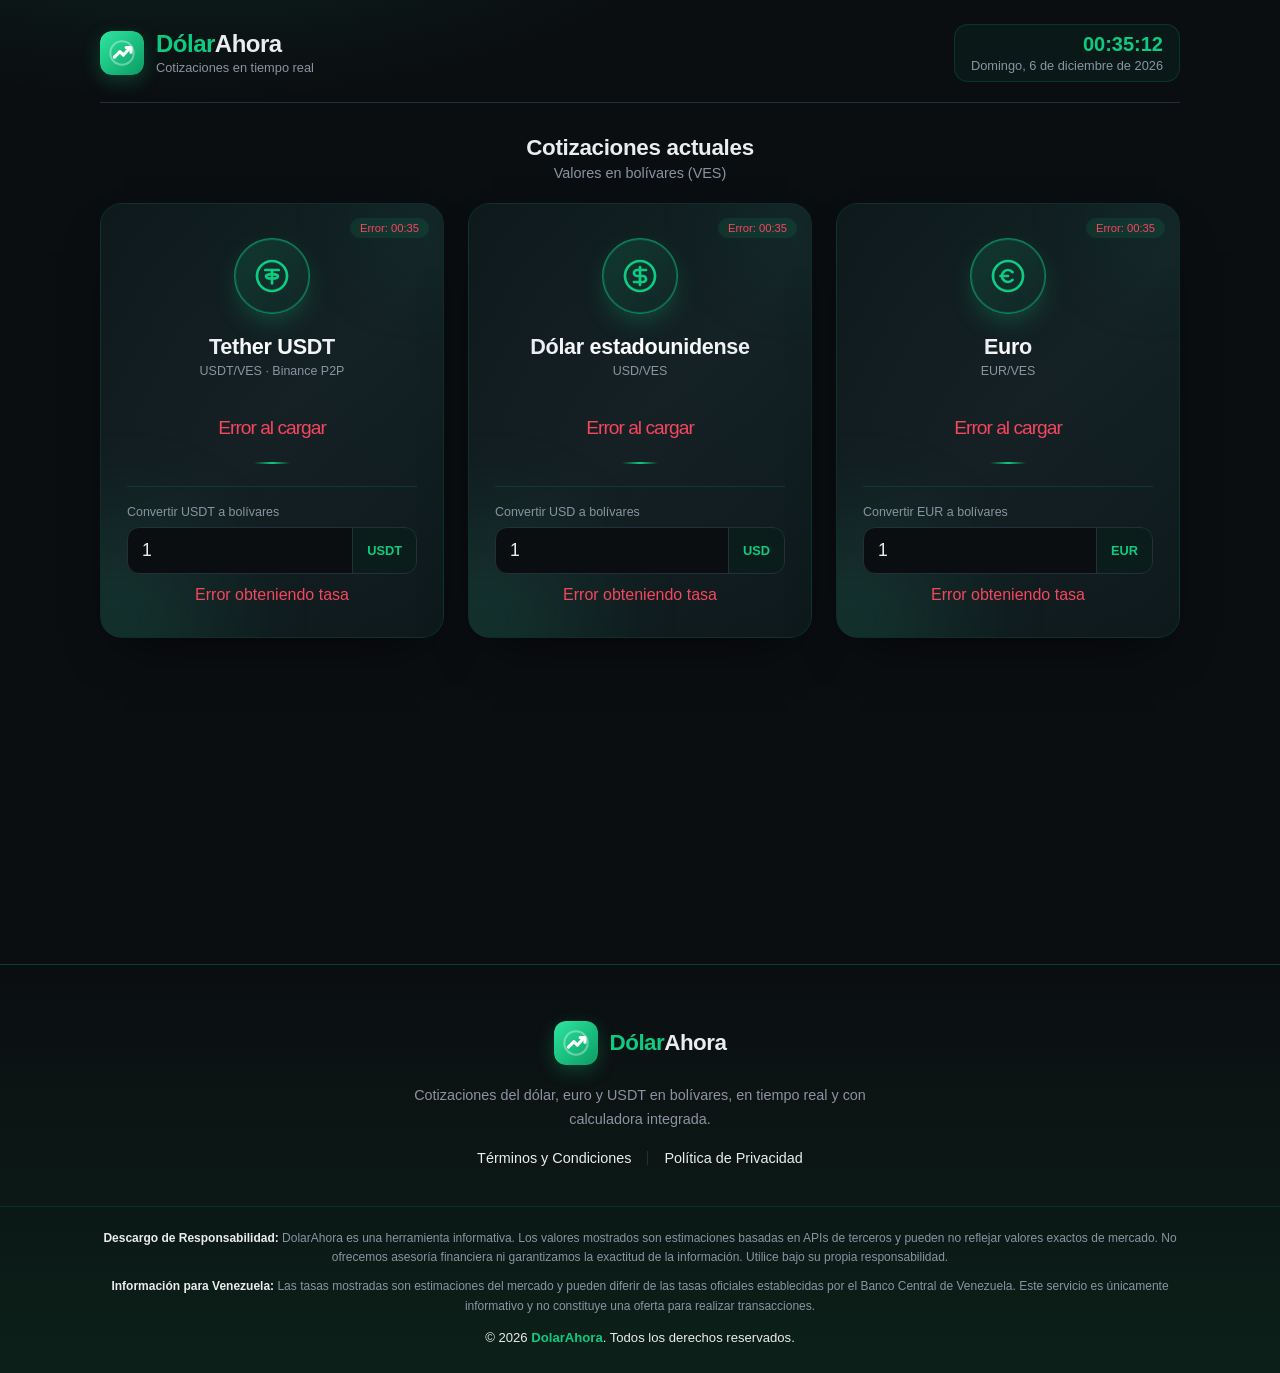
==== commit 81697195: "Rediseño de tarjetas y footer con iconos por moneda y estilo unificado Co-Authored-By: Claude Sonnet" ====
--- a/index.html
+++ b/index.html
@@ -30,14 +30,11 @@
             <p class="descripcionSeccion">Valores en bolívares (VES)</p>
             <div class="contenedorTarjetas">
                 <article class="tarjetaMoneda" id="tarjetaUSDT">
-                    <div class="encabezadoTarjeta">
-                        <span class="simboloMoneda">₮</span>
-                        <div class="infoMoneda">
-                            <h3 class="nombreMoneda">Tether USDT</h3>
-                            <p class="codigoMoneda">USDT/VES · Binance P2P</p>
-                        </div>
-                        <span class="etiquetaActualizado" id="estadoUSDT">Cargando...</span>
-                    </div>
+                    <div class="fondoTarjeta" aria-hidden="true"><span class="brillo"></span><span class="orbe orbeA"></span><span class="orbe orbeB"></span><span class="barrido"></span></div>
+                    <span class="etiquetaActualizado" id="estadoUSDT">Cargando...</span>
+                    <div class="iconoMoneda"><span><svg viewBox="0 0 24 24" fill="none" stroke="currentColor" stroke-width="1.8" stroke-linecap="round" stroke-linejoin="round" aria-hidden="true"><circle cx="12" cy="12" r="10"/><path d="M7.5 8h9"/><path d="M12 8v9"/><path d="M8 12.2c0 .9 1.8 1.5 4 1.5s4-.6 4-1.5-1.8-1.5-4-1.5-4 .6-4 1.5z"/></svg></span></div>
+                    <h3 class="nombreMoneda">Tether USDT</h3>
+                    <p class="codigoMoneda">USDT/VES · Binance P2P</p>
                     <div class="valorPrincipal" id="valorUSDT"><span class="textoCarga">Cargando...</span></div>
                     <div class="calculadoraMoneda">
                         <label for="inputUSDT" class="etiquetaCalculadora">Convertir USDT a bolívares</label>
@@ -49,14 +46,11 @@
                     </div>
                 </article>
                 <article class="tarjetaMoneda" id="tarjetaDolar">
-                    <div class="encabezadoTarjeta">
-                        <span class="simboloMoneda">$</span>
-                        <div class="infoMoneda">
-                            <h3 class="nombreMoneda">Dólar estadounidense</h3>
-                            <p class="codigoMoneda">USD/VES</p>
-                        </div>
-                        <span class="etiquetaActualizado" id="estadoDolar">Cargando...</span>
-                    </div>
+                    <div class="fondoTarjeta" aria-hidden="true"><span class="brillo"></span><span class="orbe orbeA"></span><span class="orbe orbeB"></span><span class="barrido"></span></div>
+                    <span class="etiquetaActualizado" id="estadoDolar">Cargando...</span>
+                    <div class="iconoMoneda"><span><svg viewBox="0 0 24 24" fill="none" stroke="currentColor" stroke-width="1.8" stroke-linecap="round" stroke-linejoin="round" aria-hidden="true"><circle cx="12" cy="12" r="10"/><path d="M16 8h-6a2 2 0 1 0 0 4h4a2 2 0 1 1 0 4H8"/><path d="M12 18V6"/></svg></span></div>
+                    <h3 class="nombreMoneda">Dólar estadounidense</h3>
+                    <p class="codigoMoneda">USD/VES</p>
                     <div class="valorPrincipal" id="valorDolar"><span class="textoCarga">Cargando...</span></div>
                     <div class="calculadoraMoneda">
                         <label for="inputDolar" class="etiquetaCalculadora">Convertir USD a bolívares</label>
@@ -68,14 +62,11 @@
                     </div>
                 </article>
                 <article class="tarjetaMoneda" id="tarjetaEuro">
-                    <div class="encabezadoTarjeta">
-                        <span class="simboloMoneda">€</span>
-                        <div class="infoMoneda">
-                            <h3 class="nombreMoneda">Euro</h3>
-                            <p class="codigoMoneda">EUR/VES</p>
-                        </div>
-                        <span class="etiquetaActualizado" id="estadoEuro">Cargando...</span>
-                    </div>
+                    <div class="fondoTarjeta" aria-hidden="true"><span class="brillo"></span><span class="orbe orbeA"></span><span class="orbe orbeB"></span><span class="barrido"></span></div>
+                    <span class="etiquetaActualizado" id="estadoEuro">Cargando...</span>
+                    <div class="iconoMoneda"><span><svg viewBox="0 0 24 24" fill="none" stroke="currentColor" stroke-width="1.8" stroke-linecap="round" stroke-linejoin="round" aria-hidden="true"><circle cx="12" cy="12" r="10"/><path d="M7 12h5"/><path d="M15 9.4a4 4 0 1 0 0 5.2"/></svg></span></div>
+                    <h3 class="nombreMoneda">Euro</h3>
+                    <p class="codigoMoneda">EUR/VES</p>
                     <div class="valorPrincipal" id="valorEuro"><span class="textoCarga">Cargando...</span></div>
                     <div class="calculadoraMoneda">
                         <label for="inputEuro" class="etiquetaCalculadora">Convertir EUR a bolívares</label>
@@ -88,19 +79,25 @@
                 </article>
             </div>
         </main>
-
-        <!-- Pie de página -->
-        <footer class="piePagina">
-            <div class="aviso-legal">
-                <p class="texto-aviso">
-                    <strong>Descargo de Responsabilidad:</strong> DolarAhora es una herramienta informativa. Los valores mostrados son estimaciones basadas en APIs de terceros y pueden no reflejar valores exactos de mercado. No ofrecemos asesoría financiera ni garantizamos la exactitud de la información. Utilice bajo su propia responsabilidad.
-                </p>
-                <p class="texto-aviso"><strong>Información para Venezuela:</strong> Las tasas mostradas son estimaciones del mercado y pueden diferir de las tasas oficiales establecidas por el Banco Central de Venezuela. Este servicio es únicamente informativo y no constituye una oferta para realizar transacciones.
-                <br><br>
-                <a href="terminos.html">Términos y Condiciones</a> | 
-                <a href="privacidad.html">Política de Privacidad</a></p>
+    </div>
+    <footer class="piePagina">
+        <div class="pieContenido">
+            <a class="pieMarca" href="/"><img src="logo.svg" alt="" width="44" height="44"><span><span class="resaltadoVerde">Dólar</span>Ahora</span></a>
+            <p class="pieDescripcion">Cotizaciones del dólar, euro y USDT en bolívares, en tiempo real y con calculadora integrada.</p>
+            <nav class="pieEnlaces">
+                <a href="terminos.html">Términos y Condiciones</a>
+                <span></span>
+                <a href="privacidad.html">Política de Privacidad</a>
+            </nav>
+        </div>
+        <div class="pieInferior">
+            <div class="pieInferiorContenido">
+                <p class="texto-aviso"><strong>Descargo de Responsabilidad:</strong> DolarAhora es una herramienta informativa. Los valores mostrados son estimaciones basadas en APIs de terceros y pueden no reflejar valores exactos de mercado. No ofrecemos asesoría financiera ni garantizamos la exactitud de la información. Utilice bajo su propia responsabilidad.</p>
+                <p class="texto-aviso"><strong>Información para Venezuela:</strong> Las tasas mostradas son estimaciones del mercado y pueden diferir de las tasas oficiales establecidas por el Banco Central de Venezuela. Este servicio es únicamente informativo y no constituye una oferta para realizar transacciones.</p>
+                <p class="pieCopyright">© <span id="anioActual">2026</span> <a href="/">DolarAhora</a>. Todos los derechos reservados.</p>
             </div>
-        </footer>
-    </div>
+        </div>
+    </footer>
+    <script>document.getElementById('anioActual').textContent = new Date().getFullYear();</script>
 </body>
 </html>
--- a/style.css
+++ b/style.css
@@ -75,6 +75,10 @@
 }
 
 .indicadorTiempo {
+    padding: 8px 16px;
+    background: rgba(14, 203, 129, 0.06);
+    border: 1px solid rgba(14, 203, 129, 0.16);
+    border-radius: 14px;
     display: flex;
     flex-direction: column;
     align-items: flex-end;
@@ -96,6 +100,8 @@
 /* =================== SECCIÓN PRINCIPAL =================== */
 .contenidoPrincipal { flex: 1; }
 
+.tituloSeccion, .descripcionSeccion { text-align: center; }
+
 .tituloSeccion {
     font-size: 1.4rem;
     font-weight: 700;
@@ -103,6 +109,7 @@
 }
 
 .descripcionSeccion {
+    margin-bottom: 28px;
     color: var(--texto-suave);
     font-size: 0.9rem;
     margin: 4px 0 22px;
@@ -111,18 +118,23 @@
 .contenedorTarjetas {
     display: grid;
     grid-template-columns: repeat(auto-fit, minmax(min(100%, 320px), 1fr));
-    gap: 20px;
+    gap: 24px;
 }
 
 .tarjetaMoneda {
-    background: linear-gradient(160deg, var(--superficie-2), var(--superficie));
-    border: 1px solid var(--borde);
-    border-radius: var(--radio);
-    padding: 22px;
+    position: relative;
+    overflow: hidden;
+    isolation: isolate;
     display: flex;
     flex-direction: column;
-    gap: 18px;
-    transition: border-color 0.2s, transform 0.2s;
+    align-items: center;
+    text-align: center;
+    padding: 34px 26px 26px;
+    background: linear-gradient(135deg, #0D1217, var(--superficie) 50%, #0D1217);
+    border: 1px solid rgba(14, 203, 129, 0.14);
+    border-radius: 22px;
+    box-shadow: 0 24px 50px -24px rgba(0, 0, 0, 0.8);
+    transition: border-color 0.4s, transform 0.4s, box-shadow 0.4s;
     animation: desvanecerEntrada 0.4s ease-out both;
 }
 
@@ -131,52 +143,113 @@
 
 .tarjetaMoneda:hover {
     border-color: rgba(14, 203, 129, 0.45);
-    transform: translateY(-2px);
-}
-
-.encabezadoTarjeta {
-    display: flex;
-    align-items: center;
-    gap: 12px;
-}
-
-.simboloMoneda {
-    width: 42px;
-    height: 42px;
-    flex-shrink: 0;
-    display: grid;
-    place-items: center;
-    font-size: 1.35rem;
-    font-weight: 700;
-    color: var(--verde);
-    background: rgba(14, 203, 129, 0.12);
-    border-radius: 12px;
-}
-
-.infoMoneda { flex: 1; min-width: 0; }
-
-.nombreMoneda {
-    font-size: 1rem;
-    font-weight: 600;
-    white-space: nowrap;
+    transform: translateY(-4px);
+    box-shadow: 0 28px 60px -22px rgba(14, 203, 129, 0.25);
+}
+
+.tarjetaMoneda > * { position: relative; z-index: 1; }
+
+.fondoTarjeta {
+    position: absolute !important;
+    inset: 0;
+    z-index: 0 !important;
+    pointer-events: none;
     overflow: hidden;
-    text-overflow: ellipsis;
-}
-
-.codigoMoneda {
-    font-size: 0.78rem;
-    color: var(--texto-suave);
-    margin-top: 2px;
-}
+}
+
+.fondoTarjeta .brillo {
+    position: absolute;
+    inset: 0;
+    background: linear-gradient(to top right, rgba(14, 203, 129, 0.05), rgba(14, 203, 129, 0.1));
+    opacity: 0.5;
+    transition: opacity 0.5s;
+}
+
+.tarjetaMoneda:hover .brillo { opacity: 1; }
+
+.fondoTarjeta .orbe {
+    position: absolute;
+    border-radius: 50%;
+    background: var(--verde);
+    filter: blur(60px);
+    opacity: 0.14;
+    transition: opacity 0.7s, transform 0.7s;
+}
+
+.fondoTarjeta .orbeA { width: 190px; height: 190px; bottom: -80px; left: -80px; }
+.fondoTarjeta .orbeB { width: 90px; height: 90px; top: -30px; right: -20px; opacity: 0.1; }
+
+.tarjetaMoneda:hover .orbeA { opacity: 0.26; transform: scale(1.15); }
+
+.fondoTarjeta .barrido {
+    position: absolute;
+    inset: 0;
+    background: linear-gradient(90deg, transparent, rgba(14, 203, 129, 0.08), transparent);
+    transform: translateX(120%) skewX(-12deg);
+    transition: transform 1s;
+}
+
+.tarjetaMoneda:hover .barrido { transform: translateX(-120%) skewX(-12deg); }
 
 .etiquetaActualizado {
+    position: absolute !important;
+    top: 14px;
+    right: 14px;
     background: rgba(14, 203, 129, 0.1);
     color: var(--verde);
     padding: 4px 10px;
     border-radius: 999px;
-    font-size: 0.72rem;
+    font-size: 0.7rem;
     font-weight: 500;
     white-space: nowrap;
+}
+
+.iconoMoneda {
+    position: relative;
+    margin-bottom: 20px;
+}
+
+.iconoMoneda::before {
+    content: "";
+    position: absolute;
+    inset: 0;
+    border-radius: 50%;
+    border: 2px solid rgba(14, 203, 129, 0.3);
+    animation: anilloPulso 2.6s ease-out infinite;
+}
+
+.iconoMoneda span {
+    display: grid;
+    place-items: center;
+    width: 76px;
+    height: 76px;
+    border-radius: 50%;
+    color: var(--verde);
+    background: linear-gradient(135deg, rgba(14, 203, 129, 0.16), rgba(14, 203, 129, 0.04));
+    border: 1px solid rgba(14, 203, 129, 0.35);
+    box-shadow: 0 10px 30px -10px rgba(14, 203, 129, 0.45);
+    transition: transform 0.5s;
+}
+
+.iconoMoneda svg { width: 36px; height: 36px; transition: transform 0.7s; }
+
+.tarjetaMoneda:hover .iconoMoneda span { transform: scale(1.08) rotate(8deg); }
+.tarjetaMoneda:hover .iconoMoneda svg { transform: rotate(-8deg); }
+
+.nombreMoneda {
+    font-size: 1.35rem;
+    font-weight: 700;
+    letter-spacing: -0.3px;
+    background: linear-gradient(90deg, var(--texto), #fff, var(--texto));
+    -webkit-background-clip: text;
+    background-clip: text;
+    color: transparent;
+}
+
+.codigoMoneda {
+    font-size: 0.78rem;
+    color: var(--texto-suave);
+    margin: 4px 0 18px;
 }
 
 .valorPrincipal {
@@ -185,7 +258,22 @@
     letter-spacing: -1px;
     font-variant-numeric: tabular-nums;
     line-height: 1.1;
-}
+    min-height: 1.1em;
+    margin-bottom: 22px;
+}
+
+.valorPrincipal::after {
+    content: "";
+    display: block;
+    width: 34%;
+    height: 2px;
+    margin: 18px auto 0;
+    border-radius: 2px;
+    background: linear-gradient(90deg, transparent, var(--verde), transparent);
+    transition: width 0.5s;
+}
+
+.tarjetaMoneda:hover .valorPrincipal::after { width: 55%; }
 
 .valorMoneda {
     font-size: 1rem;
@@ -208,9 +296,11 @@
 
 /* =================== CALCULADORA =================== */
 .calculadoraMoneda {
+    width: 100%;
     margin-top: auto;
     padding-top: 18px;
-    border-top: 1px solid var(--borde);
+    border-top: 1px solid rgba(14, 203, 129, 0.14);
+    text-align: left;
 }
 
 .etiquetaCalculadora {
@@ -273,35 +363,97 @@
     font-weight: 700;
 }
 
-/* =================== PIE =================== */
-.piePagina { margin-top: 36px; }
-
-.aviso-legal {
-    background: rgba(246, 70, 93, 0.06);
-    border: 1px solid rgba(246, 70, 93, 0.14);
+.piePagina {
+    margin-top: 64px;
+    width: 100%;
+    background: linear-gradient(180deg, var(--fondo) 0%, #0C2019 100%);
+    border-top: 1px solid rgba(14, 203, 129, 0.18);
+}
+
+.pieContenido {
+    max-width: 1120px;
+    margin: 0 auto;
+    padding: 56px 20px 40px;
+    display: flex;
+    flex-direction: column;
+    align-items: center;
+    gap: 18px;
+    text-align: center;
+}
+
+.pieMarca {
+    display: flex;
+    align-items: center;
+    gap: 12px;
+    text-decoration: none;
+    color: var(--texto);
+    font-size: 1.4rem;
+    font-weight: 700;
+    letter-spacing: -0.5px;
+}
+
+.pieMarca img {
     border-radius: 12px;
-    padding: 16px 18px;
+    box-shadow: 0 6px 18px rgba(14, 203, 129, 0.25);
+}
+
+.pieDescripcion {
+    max-width: 520px;
+    color: var(--texto-suave);
+    font-size: 0.9rem;
+    line-height: 1.7;
+}
+
+.pieEnlaces {
+    display: flex;
+    align-items: center;
+    gap: 16px;
+}
+
+.pieEnlaces a {
+    color: var(--texto);
+    font-size: 0.9rem;
+    font-weight: 500;
+    text-decoration: none;
+    transition: color 0.2s;
+}
+
+.pieEnlaces a:hover { color: var(--verde); }
+
+.pieEnlaces span {
+    width: 1px;
+    height: 14px;
+    background: var(--borde);
+}
+
+.pieInferior {
+    border-top: 1px solid rgba(14, 203, 129, 0.14);
+}
+
+.pieInferiorContenido {
+    max-width: 1120px;
+    margin: 0 auto;
+    padding: 22px 20px 28px;
     display: grid;
     gap: 10px;
+    text-align: center;
 }
 
 .texto-aviso {
     color: var(--texto-suave);
-    font-size: 0.78rem;
+    font-size: 0.75rem;
     line-height: 1.6;
-    text-align: center;
-}
-
-.texto-aviso strong { color: var(--texto); }
-
-.texto-aviso a {
-    color: var(--verde);
-    text-decoration: none;
-    font-weight: 600;
-    padding: 0 6px;
-}
-
-.texto-aviso a:hover { text-decoration: underline; }
+}
+
+.texto-aviso strong { color: var(--texto); font-weight: 600; }
+
+.pieCopyright {
+    color: var(--texto);
+    font-size: 0.82rem;
+    margin-top: 4px;
+}
+
+.pieCopyright a { color: var(--verde); text-decoration: none; font-weight: 600; }
 
 /* =================== PÁGINAS LEGALES =================== */
 .contenedor-legal {
@@ -333,9 +485,9 @@
 }
 
 .seccion-legal {
-    background: linear-gradient(160deg, var(--superficie-2), var(--superficie));
-    border: 1px solid var(--borde);
-    border-radius: var(--radio);
+    background: linear-gradient(135deg, #0D1217, var(--superficie) 50%, #0D1217);
+    border: 1px solid rgba(14, 203, 129, 0.14);
+    border-radius: 22px;
     padding: clamp(20px, 4vw, 30px);
     margin-bottom: 20px;
     animation: desvanecerEntrada 0.4s ease-out both;
@@ -422,6 +574,11 @@
 
 .actualizando { animation: parpadeoVerde 1.5s infinite; }
 
+@keyframes anilloPulso {
+    0% { transform: scale(1); opacity: 0.8; }
+    80%, 100% { transform: scale(1.5); opacity: 0; }
+}
+
 @keyframes desvanecerEntrada {
     from { opacity: 0; transform: translateY(10px); }
     to { opacity: 1; transform: translateY(0); }
@@ -449,7 +606,9 @@
 
     .indicadorTiempo { align-items: flex-start; }
 
-    .tarjetaMoneda { padding: 18px; }
+    .tarjetaMoneda { padding: 30px 18px 20px; }
+
+    .pieContenido { padding: 44px 16px 32px; }
 
     .boton-volver { width: 100%; justify-content: center; }
 }
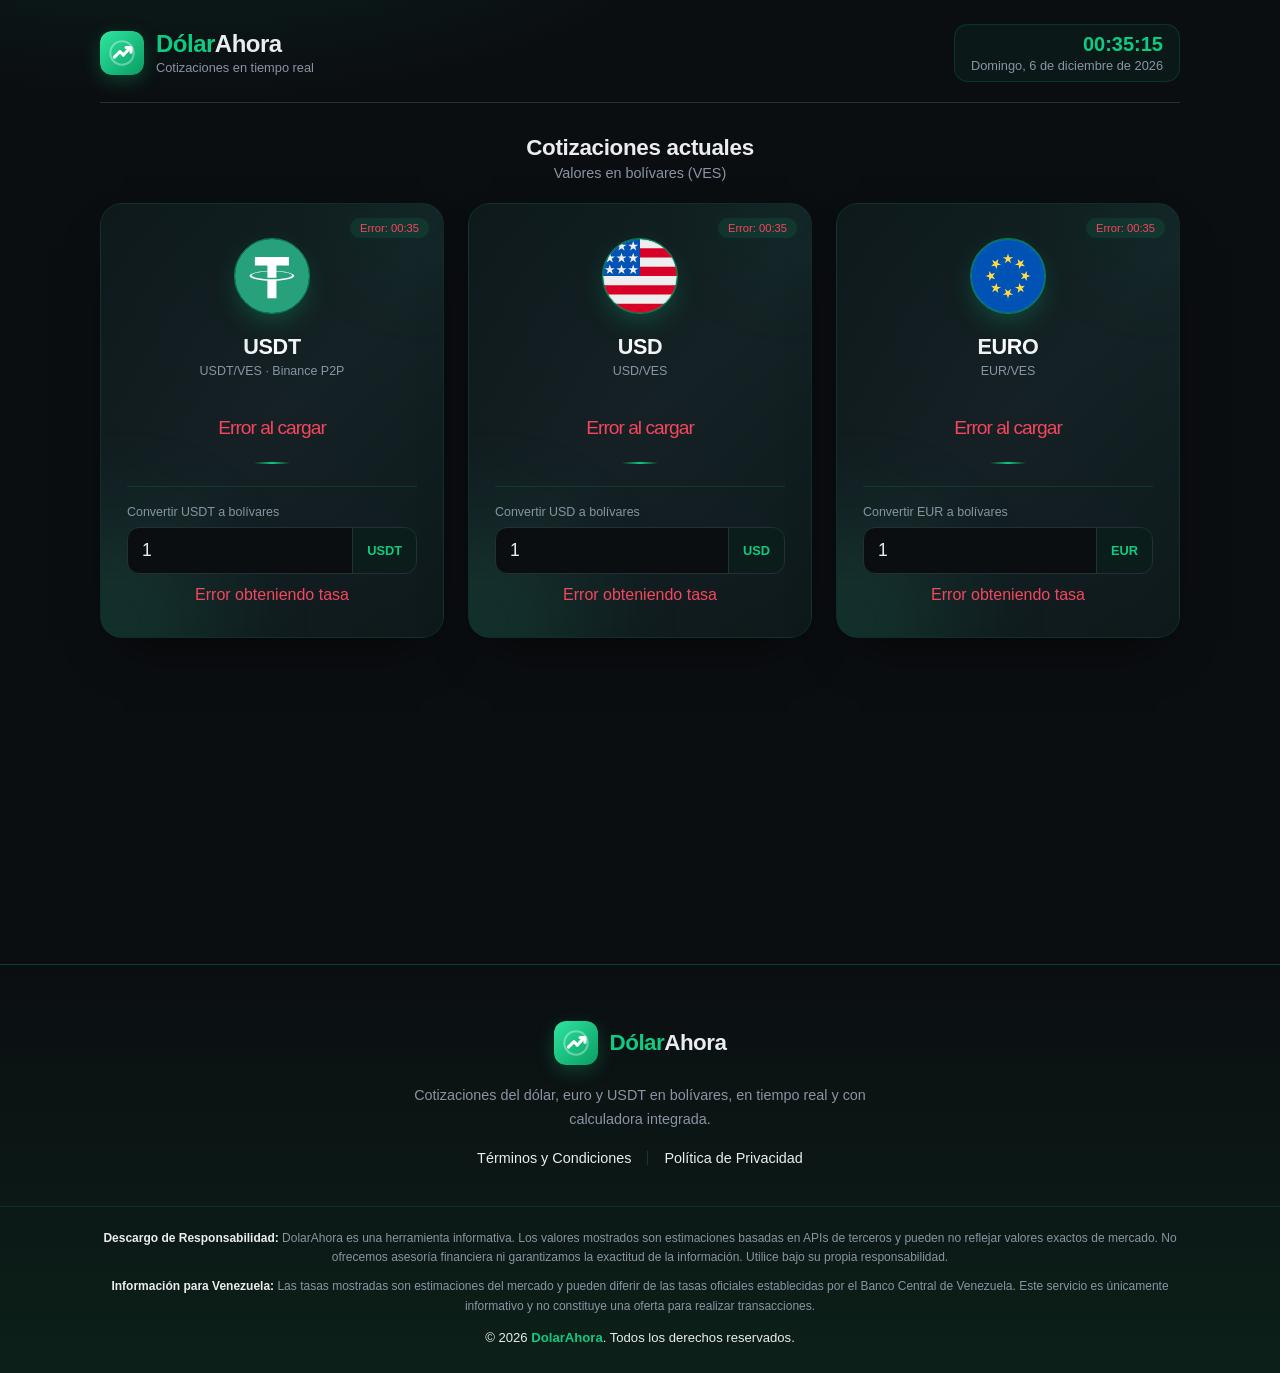
==== commit 4731fc89: "Iconos reales (Tether, EEUU, UE) y nombres USDT/USD/EURO Co-Authored-By: Claude Sonnet 5.5 <noreply@" ====
--- a/index.html
+++ b/index.html
@@ -32,8 +32,8 @@
                 <article class="tarjetaMoneda" id="tarjetaUSDT">
                     <div class="fondoTarjeta" aria-hidden="true"><span class="brillo"></span><span class="orbe orbeA"></span><span class="orbe orbeB"></span><span class="barrido"></span></div>
                     <span class="etiquetaActualizado" id="estadoUSDT">Cargando...</span>
-                    <div class="iconoMoneda"><span><svg viewBox="0 0 24 24" fill="none" stroke="currentColor" stroke-width="1.8" stroke-linecap="round" stroke-linejoin="round" aria-hidden="true"><circle cx="12" cy="12" r="10"/><path d="M7.5 8h9"/><path d="M12 8v9"/><path d="M8 12.2c0 .9 1.8 1.5 4 1.5s4-.6 4-1.5-1.8-1.5-4-1.5-4 .6-4 1.5z"/></svg></span></div>
-                    <h3 class="nombreMoneda">Tether USDT</h3>
+                    <div class="iconoMoneda"><img src="img/usdt.svg" alt="" width="76" height="76"></div>
+                    <h3 class="nombreMoneda">USDT</h3>
                     <p class="codigoMoneda">USDT/VES · Binance P2P</p>
                     <div class="valorPrincipal" id="valorUSDT"><span class="textoCarga">Cargando...</span></div>
                     <div class="calculadoraMoneda">
@@ -48,8 +48,8 @@
                 <article class="tarjetaMoneda" id="tarjetaDolar">
                     <div class="fondoTarjeta" aria-hidden="true"><span class="brillo"></span><span class="orbe orbeA"></span><span class="orbe orbeB"></span><span class="barrido"></span></div>
                     <span class="etiquetaActualizado" id="estadoDolar">Cargando...</span>
-                    <div class="iconoMoneda"><span><svg viewBox="0 0 24 24" fill="none" stroke="currentColor" stroke-width="1.8" stroke-linecap="round" stroke-linejoin="round" aria-hidden="true"><circle cx="12" cy="12" r="10"/><path d="M16 8h-6a2 2 0 1 0 0 4h4a2 2 0 1 1 0 4H8"/><path d="M12 18V6"/></svg></span></div>
-                    <h3 class="nombreMoneda">Dólar estadounidense</h3>
+                    <div class="iconoMoneda"><img src="img/usd.svg" alt="" width="76" height="76"></div>
+                    <h3 class="nombreMoneda">USD</h3>
                     <p class="codigoMoneda">USD/VES</p>
                     <div class="valorPrincipal" id="valorDolar"><span class="textoCarga">Cargando...</span></div>
                     <div class="calculadoraMoneda">
@@ -64,8 +64,8 @@
                 <article class="tarjetaMoneda" id="tarjetaEuro">
                     <div class="fondoTarjeta" aria-hidden="true"><span class="brillo"></span><span class="orbe orbeA"></span><span class="orbe orbeB"></span><span class="barrido"></span></div>
                     <span class="etiquetaActualizado" id="estadoEuro">Cargando...</span>
-                    <div class="iconoMoneda"><span><svg viewBox="0 0 24 24" fill="none" stroke="currentColor" stroke-width="1.8" stroke-linecap="round" stroke-linejoin="round" aria-hidden="true"><circle cx="12" cy="12" r="10"/><path d="M7 12h5"/><path d="M15 9.4a4 4 0 1 0 0 5.2"/></svg></span></div>
-                    <h3 class="nombreMoneda">Euro</h3>
+                    <div class="iconoMoneda"><img src="img/eur.svg" alt="" width="76" height="76"></div>
+                    <h3 class="nombreMoneda">EURO</h3>
                     <p class="codigoMoneda">EUR/VES</p>
                     <div class="valorPrincipal" id="valorEuro"><span class="textoCarga">Cargando...</span></div>
                     <div class="calculadoraMoneda">
--- a/style.css
+++ b/style.css
@@ -218,23 +218,17 @@
     animation: anilloPulso 2.6s ease-out infinite;
 }
 
-.iconoMoneda span {
-    display: grid;
-    place-items: center;
+.iconoMoneda img {
+    display: block;
     width: 76px;
     height: 76px;
     border-radius: 50%;
-    color: var(--verde);
-    background: linear-gradient(135deg, rgba(14, 203, 129, 0.16), rgba(14, 203, 129, 0.04));
     border: 1px solid rgba(14, 203, 129, 0.35);
     box-shadow: 0 10px 30px -10px rgba(14, 203, 129, 0.45);
     transition: transform 0.5s;
 }
 
-.iconoMoneda svg { width: 36px; height: 36px; transition: transform 0.7s; }
-
-.tarjetaMoneda:hover .iconoMoneda span { transform: scale(1.08) rotate(8deg); }
-.tarjetaMoneda:hover .iconoMoneda svg { transform: rotate(-8deg); }
+.tarjetaMoneda:hover .iconoMoneda img { transform: scale(1.08) rotate(8deg); }
 
 .nombreMoneda {
     font-size: 1.35rem;
